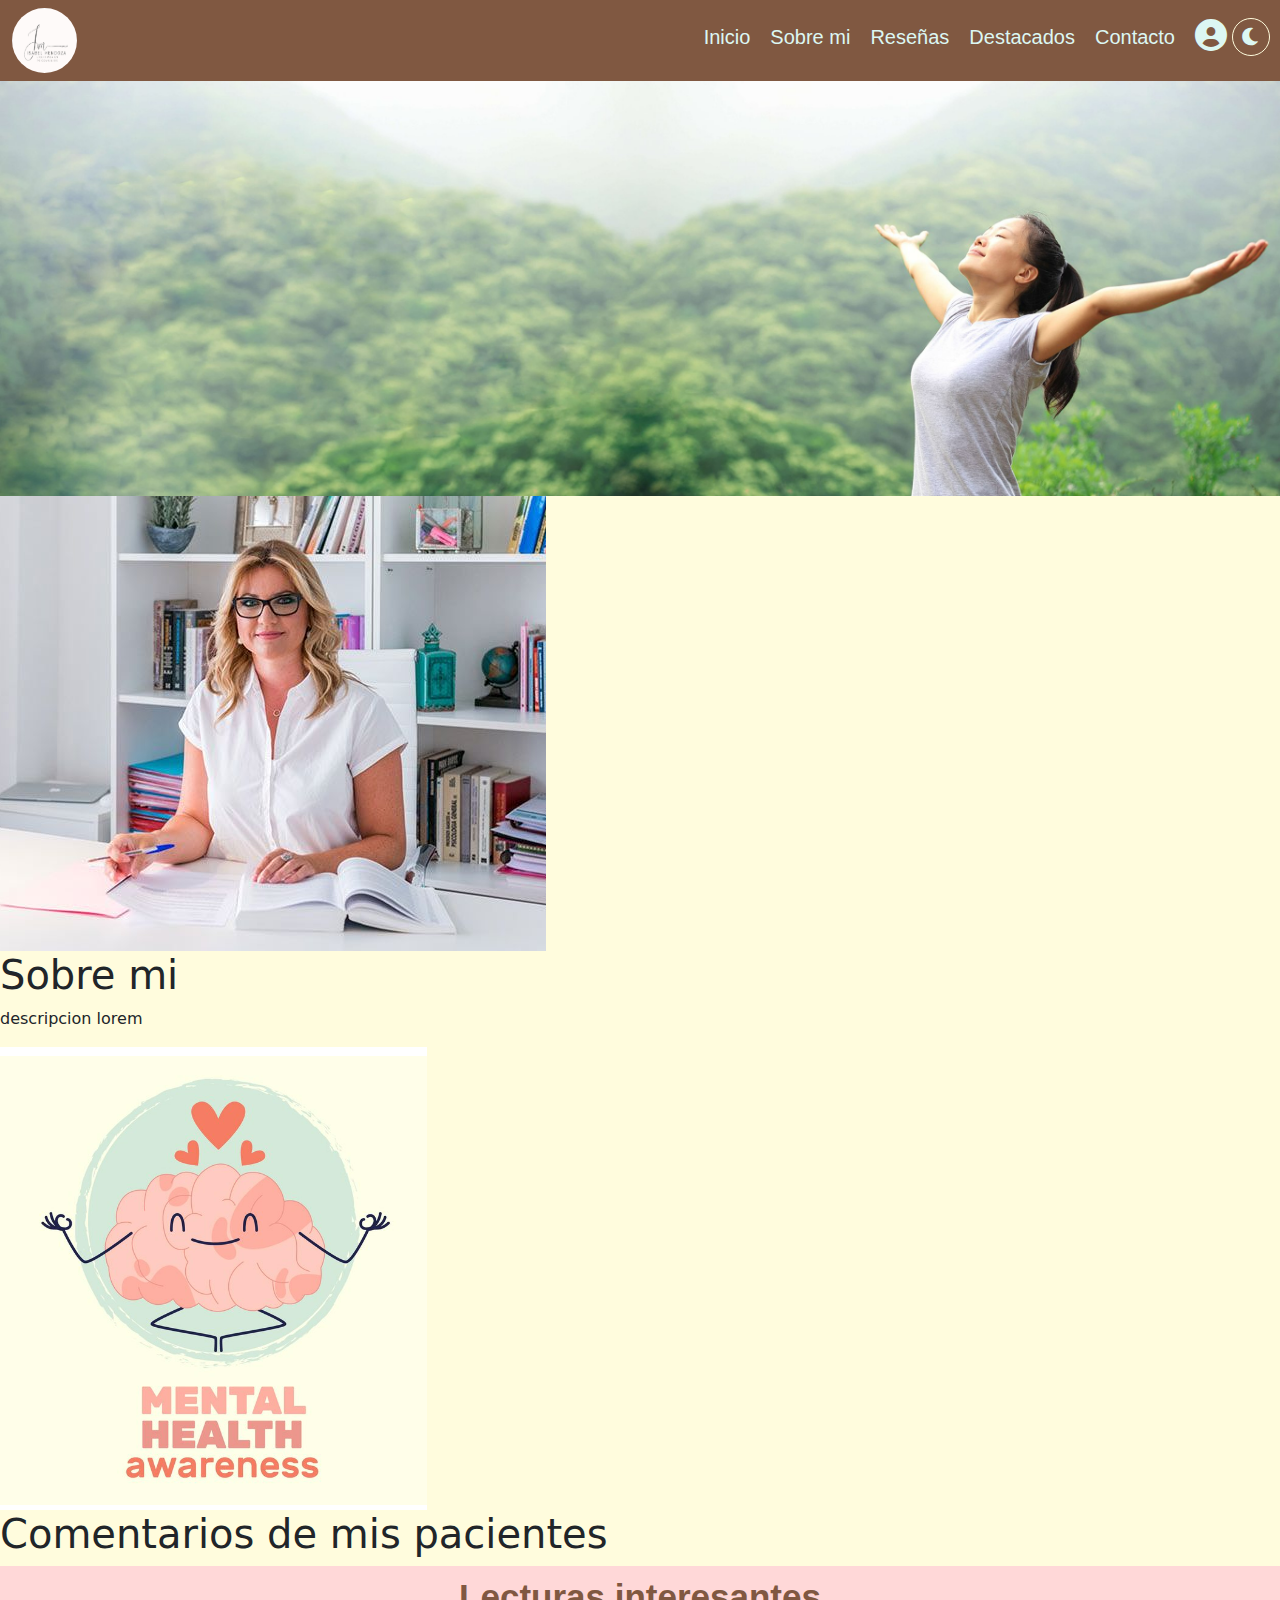
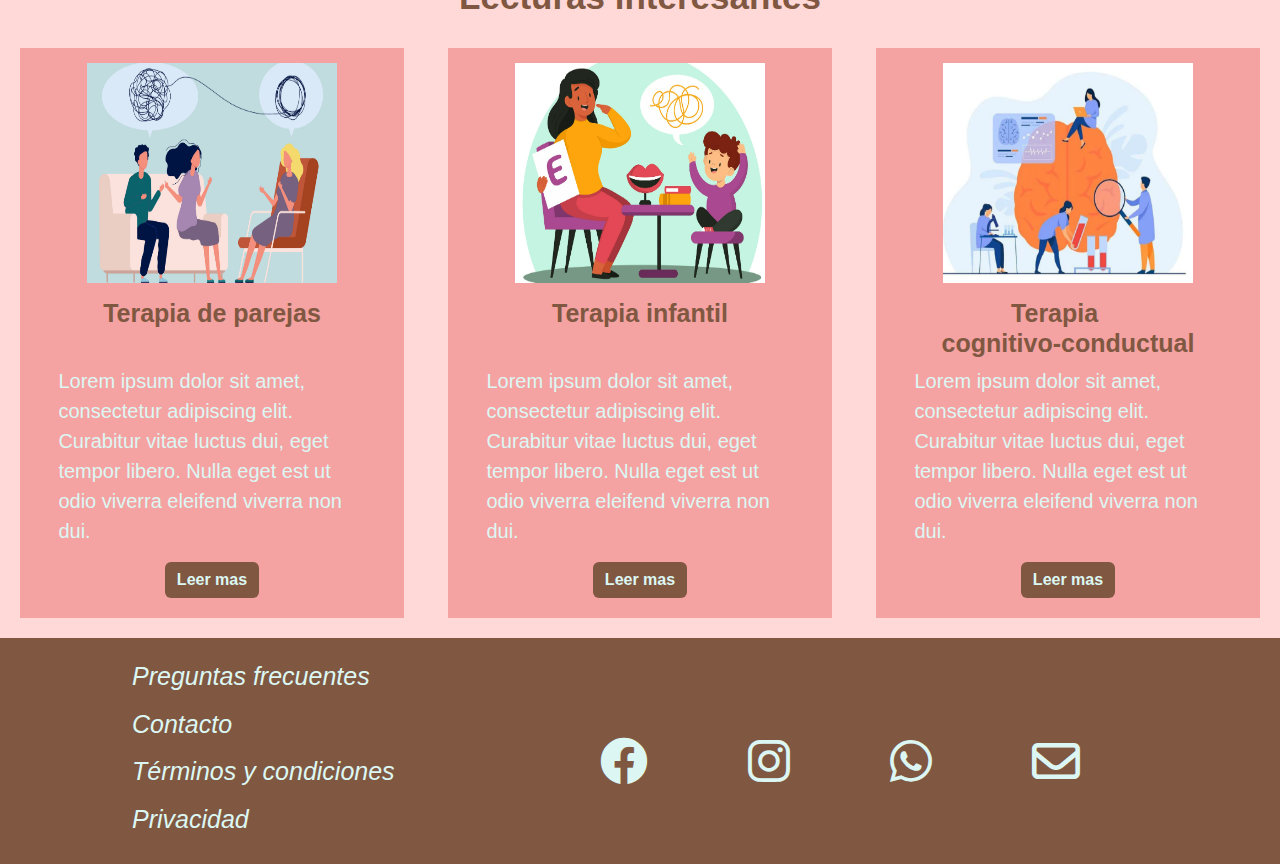
==== index.html @ 58f73fae "commit8Enlaces" ====
<!DOCTYPE html>
<html lang="es">
<head>
    <meta charset="UTF-8">
    <meta name="viewport" content="width=device-width, initial-scale=1.0">
    <title>Document</title>
    <!--link de bootstrap-->
    <link href="https://cdn.jsdelivr.net/npm/bootstrap@5.3.3/dist/css/bootstrap.min.css" rel="stylesheet" integrity="sha384-QWTKZyjpPEjISv5WaRU9OFeRpok6YctnYmDr5pNlyT2bRjXh0JMhjY6hW+ALEwIH" crossorigin="anonymous">
    <!--iconos de font awesome-->
    <link rel="stylesheet" href="https://cdnjs.cloudflare.com/ajax/libs/font-awesome/6.0.0-beta3/css/all.min.css">
    <!--archivo css (style1)-->
    <link rel="stylesheet" type="text/css" href="./recursos/css/style1.css">

</head>
<body>
    <a class="nivel" href="./index.html">nivel1</a>
    <Header>
        <nav class="navbar navbar-expand-lg">
            <div class="container fluid" id="cabecera">
                <a href="#" class="nav-brand">
                    <img id="logotipo" src="./recursos/imagenes/WhatsApp Image 2024-04-28 at 21.53.18.jpeg" alt="logo"> <!--logotipo de la pagina-->
                </a>
            </div>
            <button class="abrirMenu">
                <i class="fa-solid fa-bars"></i>
            </button>
            <button class="cerrarMenu">
                <i class="fa-regular fa-circle-xmark"></i>
            </button>
            <ul class="navbar-nav me-auto mb-2 mn-lg-0">
                <li class="nav-item"><a href="#">Inicio</a></li>
                <li class="nav-item"><a href="#SobreMi">Sobre mi</a></li> 
                <li class="nav-item"><a href="#Reseñas">Reseñas</a></li>
                <li class="nav-item"><a href="#Destacados">Destacados</a></li>
                <li class="nav-item"><a href="./paginas/formulario.html">Contacto</a></li> 
                <a href="./paginas/sesiones/login.html">
                    <i class="fa-solid fa-circle-user fa-2x"></i>
                </a>
                <button class="modoOscuroOn">
                    <i class="fa-solid fa-moon"></i>
                </button>
                <button class="modoOscuroOff">
                    <i class="fa-solid fa-sun"></i>
                </button>
            </ul>
        </nav>
    </Header>
    <div class="banner">
        <img src="./recursos/imagenes/Captura de pantalla (1887).png" alt="">
    </div>
    <section id="SobreMi"> <!--presentacion del profesional-->
        <div>
            <img src="./recursos/imagenes/Captura de pantalla (1873).png" alt="baner"> <!--foto del psicologo-->
        </div>
        <div>
            <h1>Sobre mi</h1>
            <p>descripcion lorem</p>
        </div>
    </section>
    <section id="Reseñas">    <!--seccion de comentarios de pacientes-->
        <div>
            <img src="./recursos/imagenes/Captura de pantalla (1870).png" alt="">
        </div>
        <h1>Comentarios de mis pacientes</h1>
    </section>
    <section id="Destacados"> <!--lecturas recomendadas por el profesional-->
            <h1>Lecturas interesantes</h1>
        <div class="contenedorD">
            <div class="cajaD" id="tarjeta1">
                <div class="imagenD">
                    <img src="./recursos/imagenes/Captura de pantalla (1896).png" alt="">
                </div>
                <div class="textos">
                    <h3>Terapia de parejas</h3>
                    <p>Lorem ipsum dolor sit amet, consectetur adipiscing elit. Curabitur vitae luctus dui, eget tempor libero. Nulla eget est ut odio viverra eleifend viverra non dui. </p>
                    <div id="botones">
                        <a class="btn btn-primary" href="./paginas/paglecturas/terapiaparejas.html" role="button">Leer mas</a>    
                    </div>
                </div>
            </div>
            <div class="cajaD" id="tarjeta2">
                <div class="imagenD">
                    <img src="./recursos/imagenes/Captura de pantalla (1897).png" alt="">
                </div>
                <div class="textos">
                    <h3>Terapia infantil</h3>
                    <p>Lorem ipsum dolor sit amet, consectetur adipiscing elit. Curabitur vitae luctus dui, eget tempor libero. Nulla eget est ut odio viverra eleifend viverra non dui. </p>                 
                    <div id="botones">
                        <a class="btn btn-primary" href="./paginas/paglecturas/terapiaInf.html" role="button">Leer mas</a>    
                    </div>
                </div>
            </div>
            <div class="cajaD" id="tarjeta3">
                <div class="imagenD">
                    <img src="./recursos/imagenes/Captura de pantalla (1901).png" alt="">
                </div>
                <div class="textos">
                    <h3> &nbsp;&nbsp;&nbsp;&nbsp;&nbsp;&nbsp;&nbsp;&nbsp;&nbsp;&nbsp;Terapia <br> cognitivo-conductual</h3>
                    <p>Lorem ipsum dolor sit amet, consectetur adipiscing elit. Curabitur vitae luctus dui, eget tempor libero. Nulla eget est ut odio viverra eleifend viverra non dui. </p>
                    <div id="botones">
                        <a class="btn btn-primary" href="./paginas/paglecturas/terapiaCientifica.html" role="button">Leer mas</a>    
                    </div>
                </div>
            </div>
        </div>
    </section>
    <footer>
        <div class="contenedorF">
            <div id="lista">
                <ul>
                    <li>Preguntas frecuentes</li>
                    <li><a href="./paginas/formulario.html">Contacto</a></li>
                    <li>Términos y condiciones</li>
                    <li>Privacidad</li>
                </ul>
            </div>
            <div class="iconos">
                <div class="iconos">
                    <i class="fa-brands fa-facebook fa-3x"></i>
                </div>
                <div class="iconos">
                    <i class="fa-brands fa-instagram fa-3x"></i>
                </div>
                <div class="iconos">
                    <i class="fa-brands fa-whatsapp fa-3x"></i>
                </div>
                <div class="iconos">
                    <i class="fa-regular fa-envelope fa-3x"></i>
                </div>
            </div>
        </div>
    </footer>
</body>
</html>
---- recursos/css/style1.css ----
/* google fonts */
@import url('https://fonts.googleapis.com/css2?family=Dancing+Script:wght@400..700&family=Exo+2:ital,wght@0,100..900;1,100..900&family=Montserrat:ital,wght@0,100..900;1,100..900&display=swap');

/* selector de colores*/
:root {
    --main-color: #fffcdd;
    --secondary-color: #805841;
    --third-color: #dcf7f3;
    --forth-color: #ffd8d8;
    --fifth-color: #f5a2a2;
}

body {
    background-color: var(--main-color);
}

section[id] {
    scroll-margin-top: 80px;

}

html{
    scroll-behavior: smooth;
}

/*Header y navbar*/
.nivel {
    display: none;
}

/*logo */

#logotipo {
    width: 65px;
    height: 65px;
    border-radius: 50%;
    border: 1px solid var(-forth-color);
}

header{
    background-color: var(--secondary-color);
    position: fixed;
    width: 100%;

}

.navbar {
    display: flex;
    align-items: center;
    justify-content: space-between;
    text-decoration: none;
}

.navbar-nav {
    display: flex;
    align-items: center;
}

.navbar-nav li {
    margin-right: 20px;
    white-space: nowrap;
}

.navbar-nav li a{
    font-family: Exo2, sans-serif;
    font-size: 20px;
    color: var(--third-color);
    text-decoration: none;
}

.nav-item:hover {
    background-color: var(--fifth-color);
    border-radius: 50%;
}

.abrirMenu {
    display: none;
}

.cerrarMenu {
    display: none;
}

.modoOscuroOn {
    background-color: var(--secondary-color);
    border: 1px solid var(--main-color);
    border-radius: 50%;
    color: var(--third-color);
    margin-right: 10px;
    margin-left: 5px;
    padding: 8px;
    cursor: pointer;
    font-size: 20px;
    display: flex;
    justify-content: center;
    align-items: center;
}

.modoOscuroOn:hover {
    background-color: var(--fifth-color);
}

.modoOscuroOff {
    display: none;
}

/*seccion inicio*/

.banner img{
    width: 100%;
    height: auto;
    margin-top: 80px;
}

/* seccion destacados */
#Destacados h1 {
    background-color: var(--forth-color);
    text-align: center;
    margin: 0;
    padding: 10px 0;
    width: 100%;
    font-family: Exo2, sans-serif;
    font-size: 35px;
    font-weight: bold;
    color: var(--secondary-color);
}

.contenedorD {
    display: flex;
    justify-content: space-between;
    align-items: top;
    background-color: var(--forth-color);
    padding-top: 20px;
    padding-bottom: 20px;
}

.cajaD {
    width: 30%;         
    height: auto;        
    background-color: var(--fifth-color); 
    display: flex;
    flex-direction: column;
    align-items: center;
    padding-bottom: 20px;
}

.imagenD img {
    width: 250px;
    height: 250px;
    padding-top: 15px;
    padding-bottom: 15px;
  }

.textos {
    display: flex;
    flex-direction: column;
    align-items: center;
}

.textos h3 {
    color: var(--secondary-color);
    align-items: center;
    font-family: Exo2, sans-serif;
    font-size: 25px;
    font-weight: bold;
    min-height: 60px
}

.textos p {
    align-items: center;
    width: 80%;
    font-family: Exo2, sans-serif;
    font-size: 20px;
    color: var(--third-color);
    min-height: 150px;
}

#tarjeta1 {
    margin-left: 20px;
}

#tarjeta3 {
    margin-right: 20px;
}

#botones .btn.btn-primary {
    color: var(--third-color);
    font-family: Exo2, sans-serif;
    font-weight: bold;
    background-color: var(--secondary-color);
    border: var(--secondary-color);
}

/*footer */

footer{
    background-color: var(--secondary-color);
}

.contenedorF {
    display: flex;
    justify-content: space-between;
    align-items: center;
    padding-top: 20px;
}

#lista{
    margin-left: 100px;
    display: flex;
    align-items: center;
    flex-direction: column;
}

#lista ul{
    list-style-type: none;
}

#lista li {
    margin-bottom: 10px;
    font-family: Exo2, sans-serif;
    font-size: 25px;
    font-style: italic;
    color: var(--third-color);
}

#lista a {
    font-family: Exo2, sans-serif;
    font-size: 25px;
    font-style: italic;
    color: var(--third-color);
    text-decoration: none;
}

.iconos {
    display: flex;
    flex-direction: row;
    align-items: center;
    justify-content: space-between;
    padding-right: 100px;
}

i {
    color: var(--third-color);
}
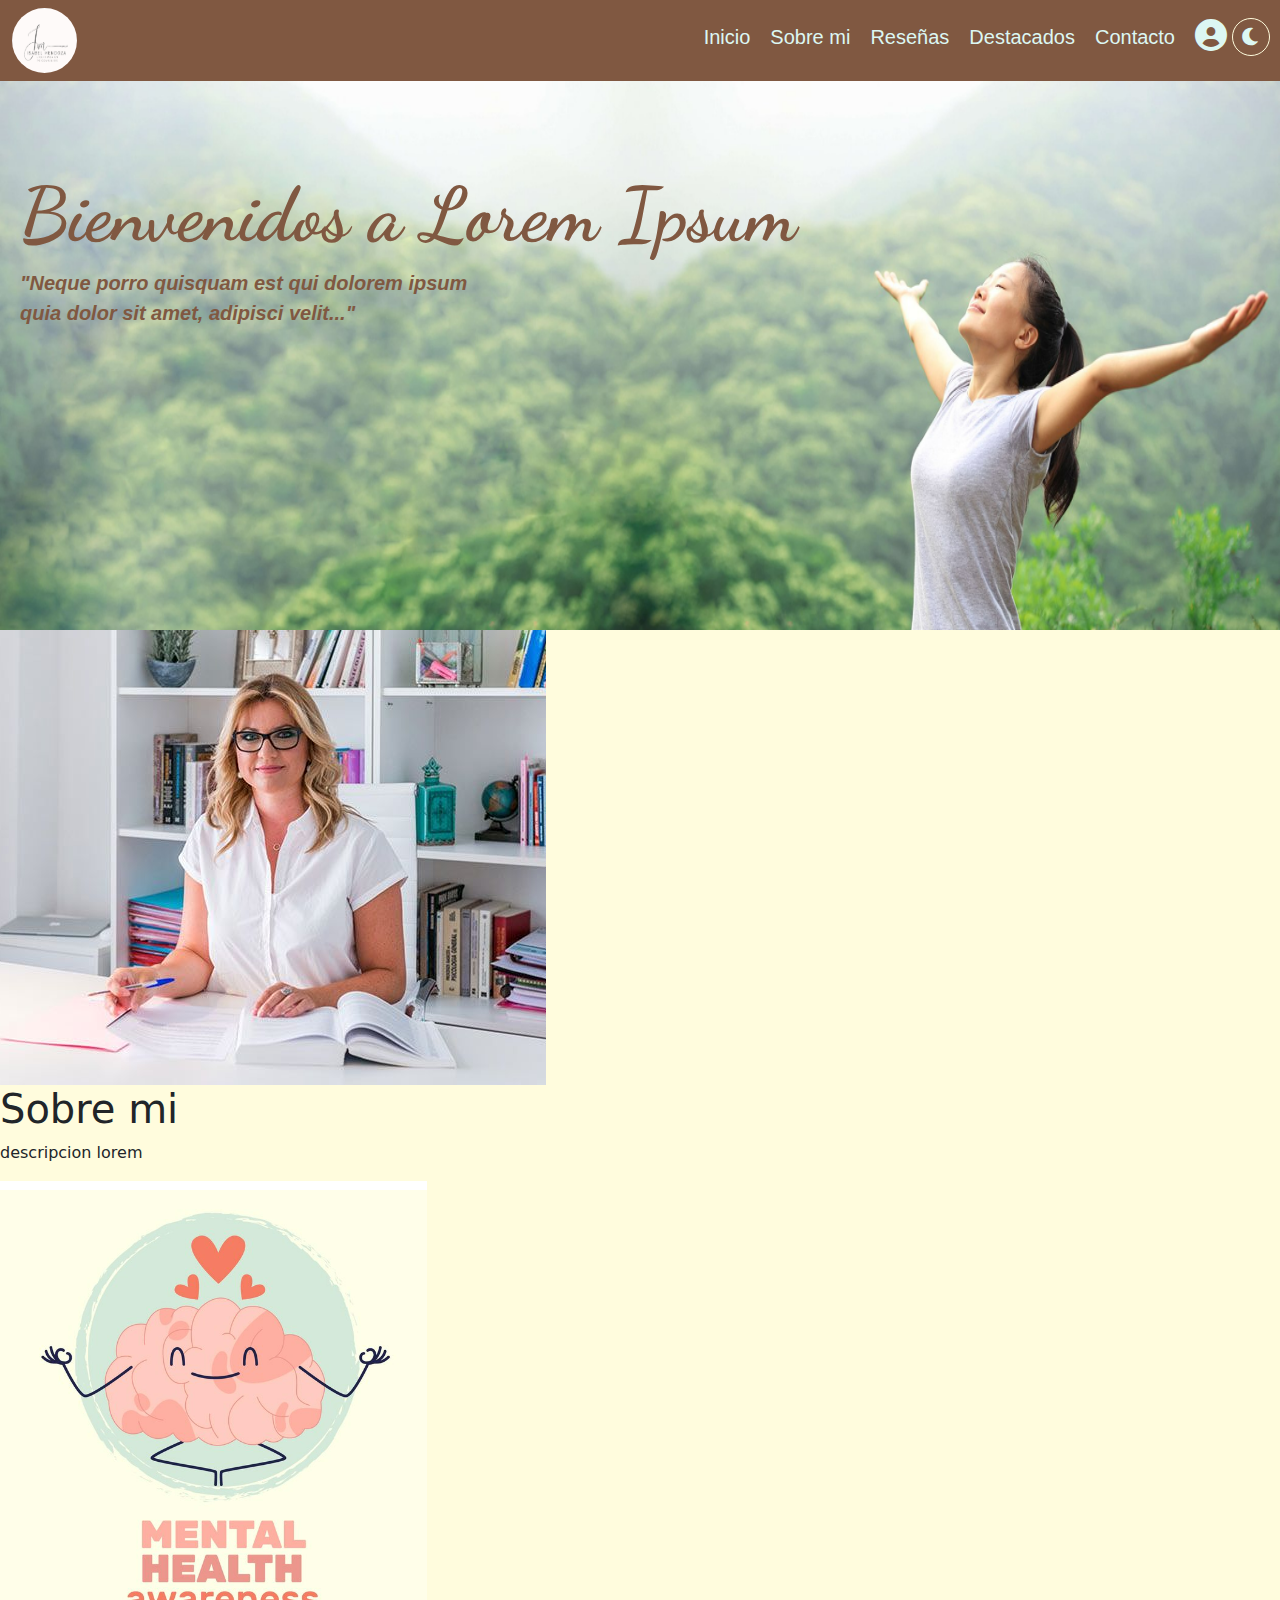
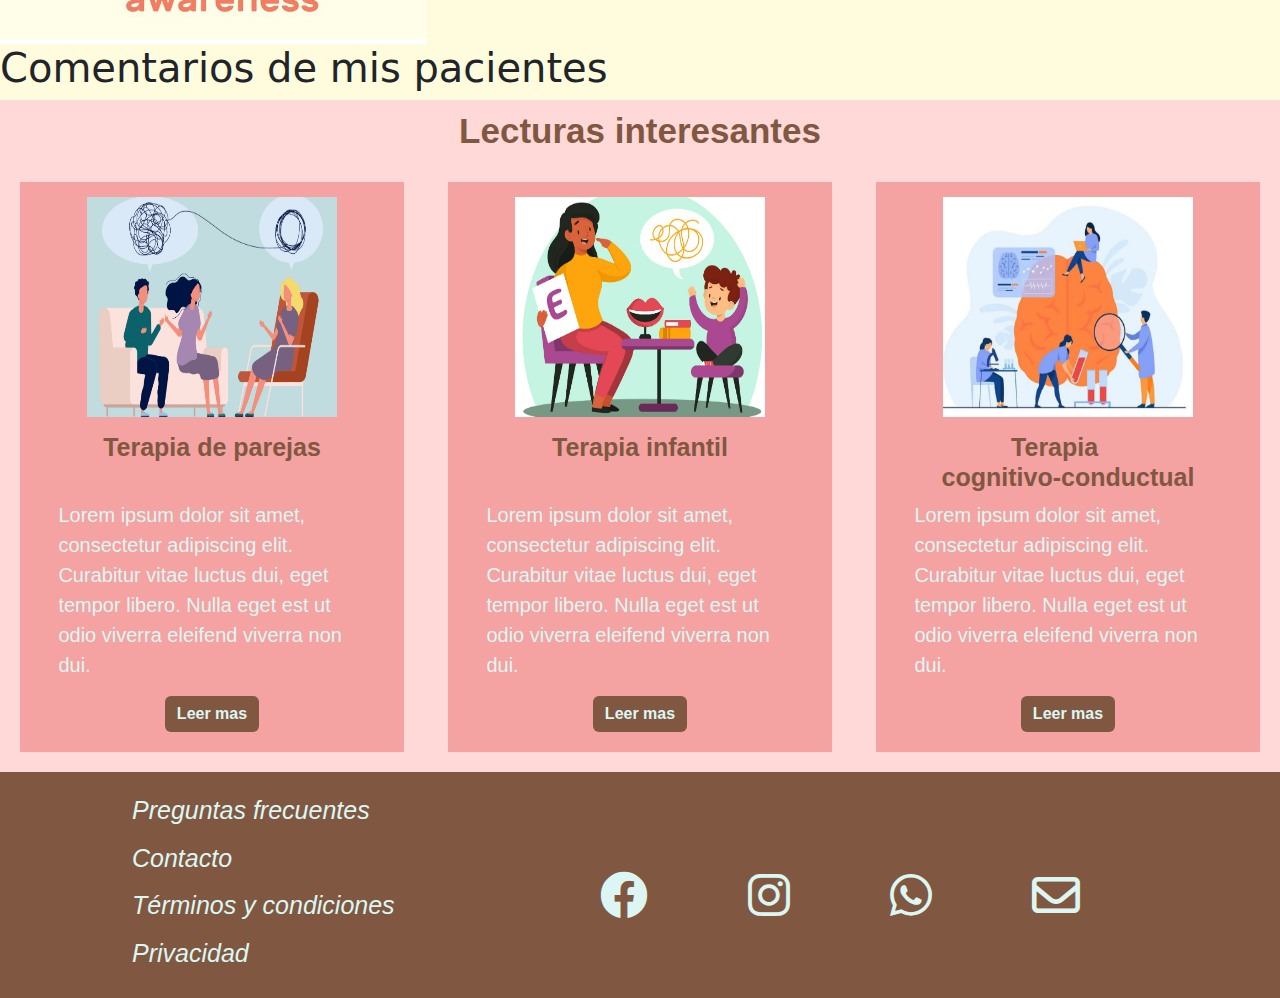
==== commit f28e11a8: "errorHeaderArreglado-BannerModificado" ====
--- a/index.html
+++ b/index.html
@@ -46,7 +46,10 @@
         </nav>
     </Header>
     <div class="banner">
-        <img src="./recursos/imagenes/Captura de pantalla (1887).png" alt="">
+        <div class="banner-items">
+            <h1>Bienvenidos a Lorem Ipsum</h1>
+            <p>"Neque porro quisquam est qui dolorem ipsum quia dolor sit amet, adipisci velit..."</p>
+        </div>
     </div>
     <section id="SobreMi"> <!--presentacion del profesional-->
         <div>
--- a/recursos/css/style1.css
+++ b/recursos/css/style1.css
@@ -12,6 +12,7 @@
 
 body {
     background-color: var(--main-color);
+    padding-top: 80px;
 }
 
 section[id] {
@@ -40,8 +41,10 @@
 header{
     background-color: var(--secondary-color);
     position: fixed;
+    left: 0;
+    top: 0;
     width: 100%;
-
+    z-index: 100;
 }
 
 .navbar {
@@ -106,10 +109,37 @@
 
 /*seccion inicio*/
 
-.banner img{
+.banner {
+    background-image: url(../imagenes/Captura\ de\ pantalla\ \(1887\).png);
+    background-size: 100% 100%;
+    background-repeat: no-repeat;
+    position: relative;
+    height: 550px;
+    z-index: 1;
+}
+
+.banner-items {
+    position: absolute;
+    top: 0;
+    left: 0; 
+    padding: 20px;
+    color: var(--secondary-color);
+    margin-top: 70px;
+}
+
+.banner-items h1{
+    font-family: Dancing Script, cursive;
+    font-weight: bold;
+    font-size: 75px;
     width: 100%;
-    height: auto;
-    margin-top: 80px;
+}
+
+.banner-items p {
+    font-family: Exo2, sans-serif;
+    font-size: 20px;
+    font-style: italic;
+    font-weight: bold;
+    width: 60%;
 }
 
 /* seccion destacados */
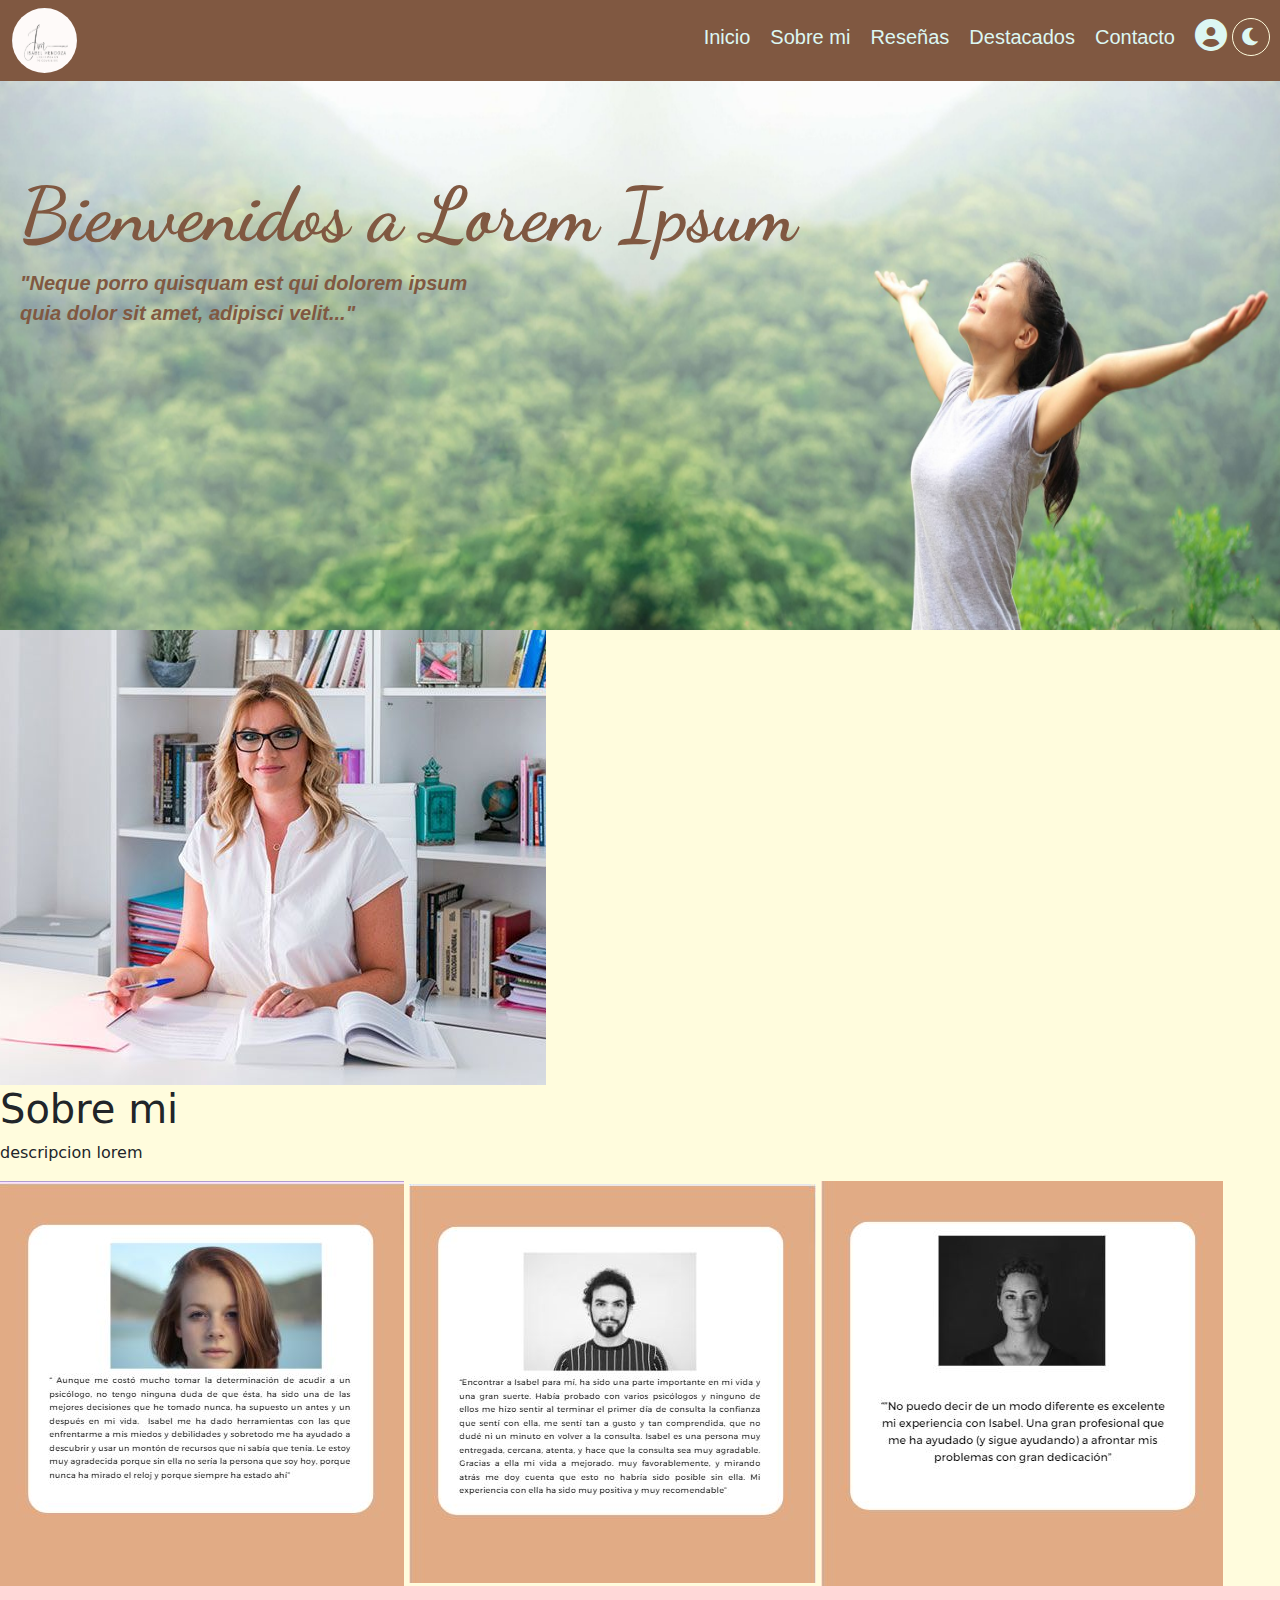
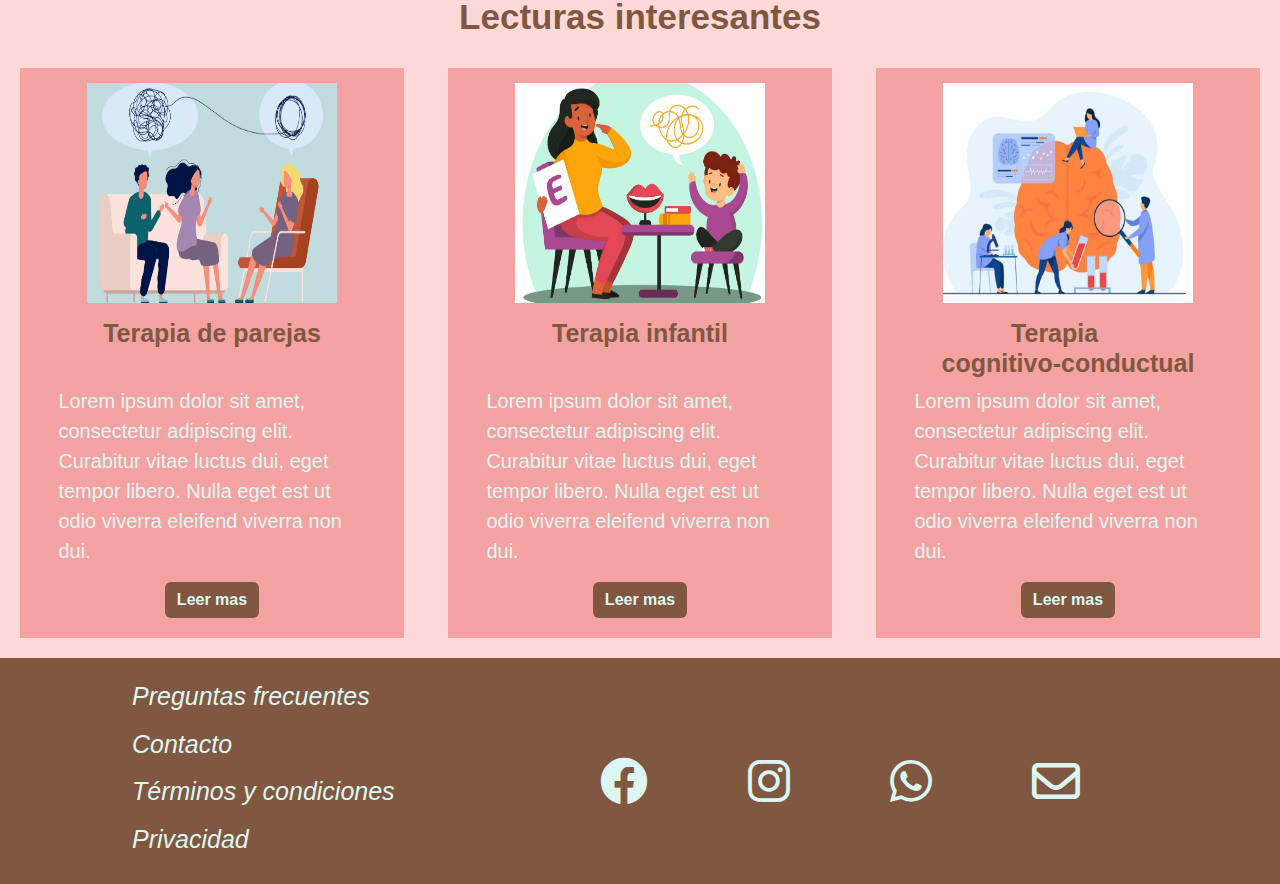
==== commit df80bde0: "SeccionReseñas" ====
--- a/index.html
+++ b/index.html
@@ -60,11 +60,12 @@
             <p>descripcion lorem</p>
         </div>
     </section>
-    <section id="Reseñas">    <!--seccion de comentarios de pacientes-->
-        <div>
-            <img src="./recursos/imagenes/Captura de pantalla (1870).png" alt="">
-        </div>
-        <h1>Comentarios de mis pacientes</h1>
+    <section id="Reseñas"> <!--experiencias de usuarios-->
+        <div class="slider-container">  
+           <img class="slider-item" src="./recursos/imagenes/comentario1.JPG"/>
+           <img class="slider-item" src="./recursos/imagenes/comentario 2.JPG"/>
+           <img class="slider-item" src="./recursos/imagenes/comentario 3.JPG"/>
+      </div>
     </section>
     <section id="Destacados"> <!--lecturas recomendadas por el profesional-->
             <h1>Lecturas interesantes</h1>
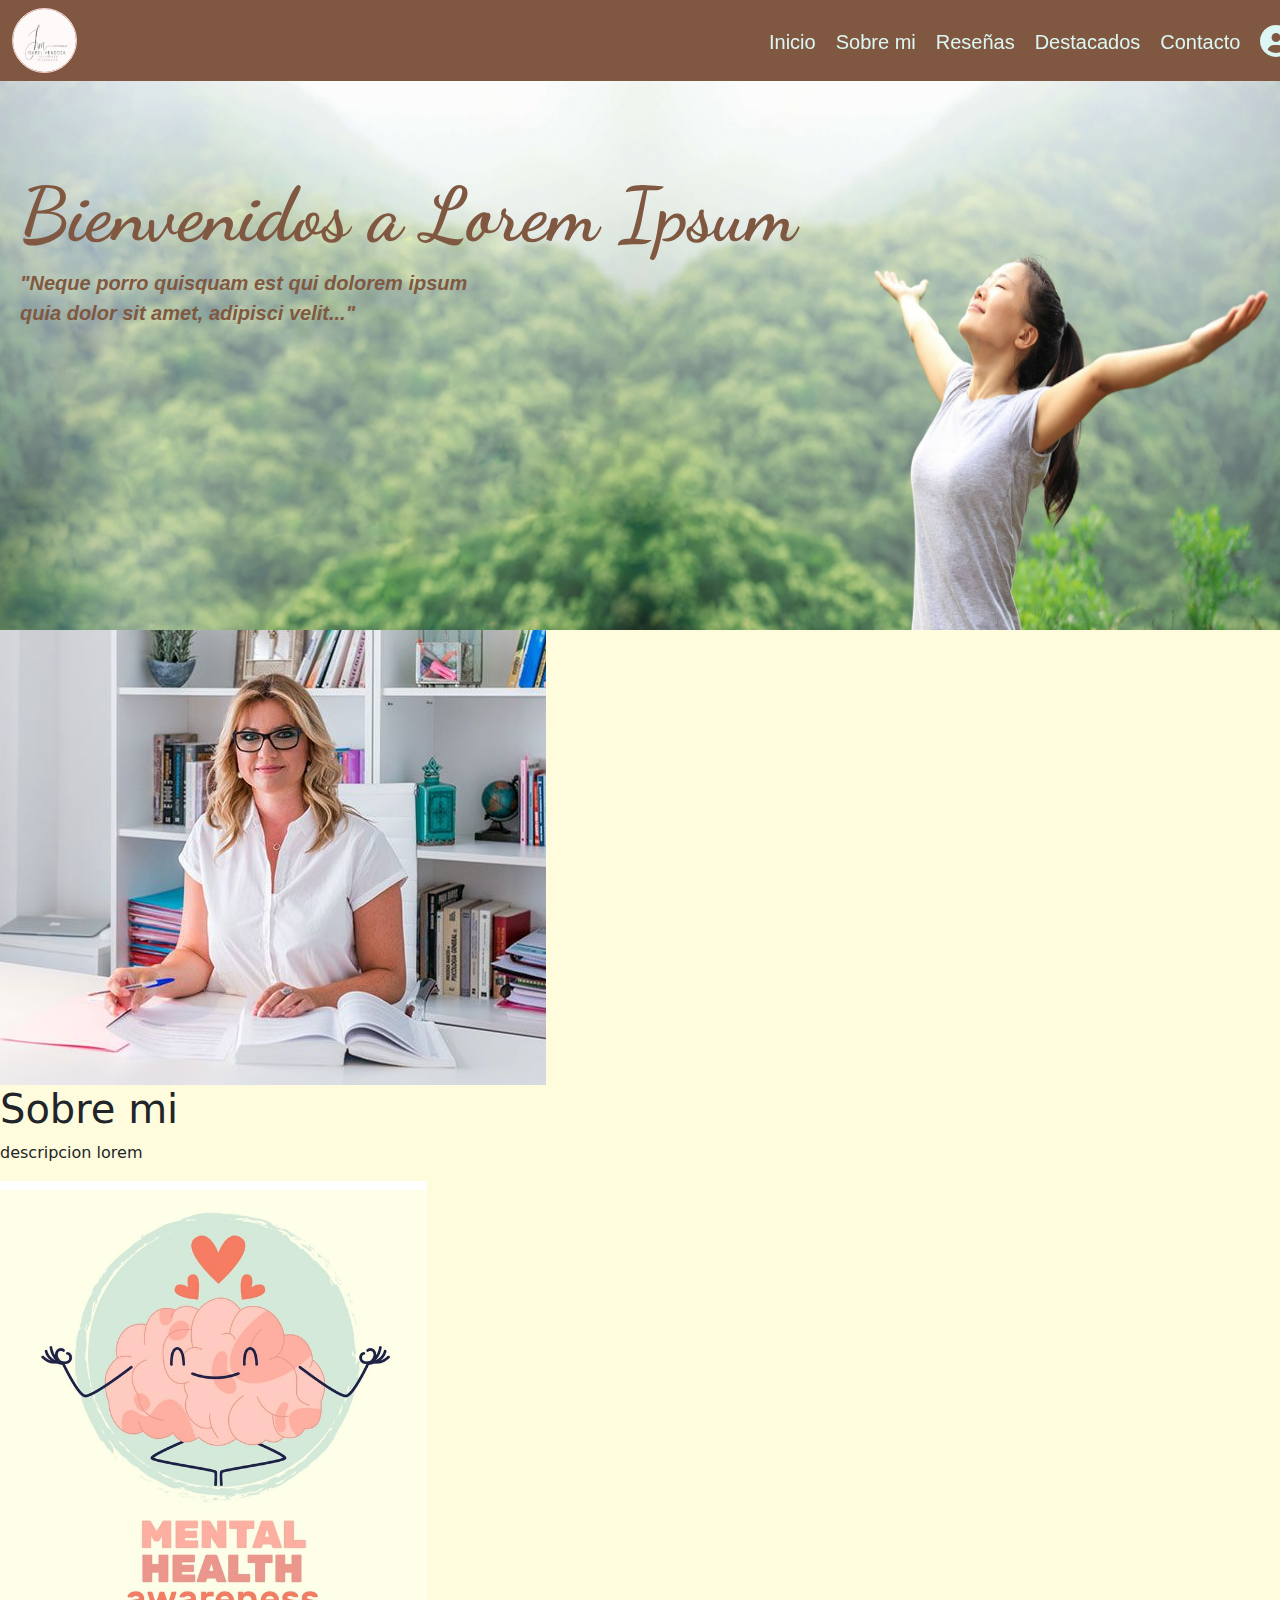
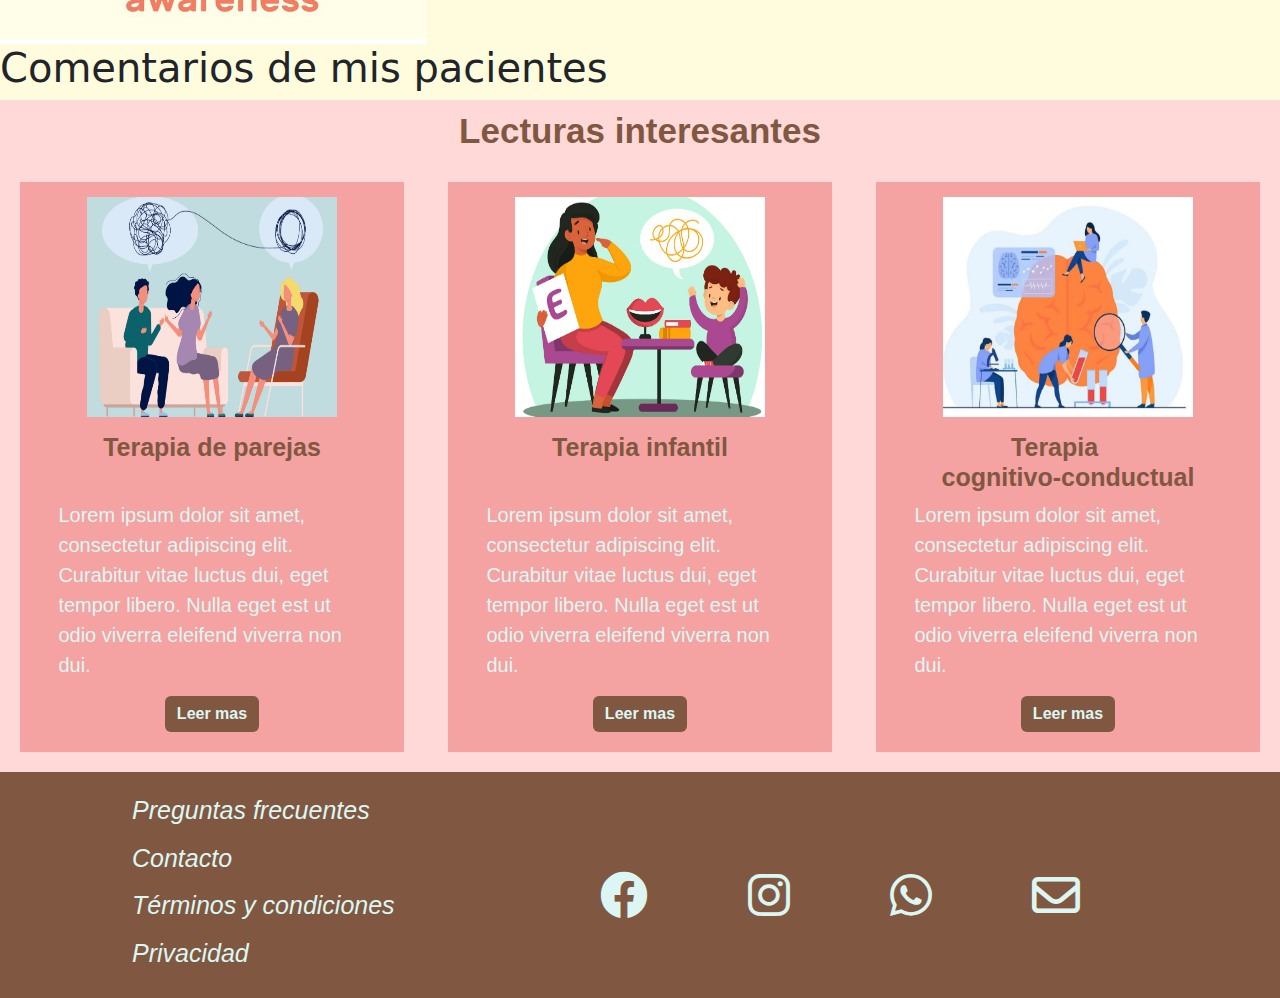
==== commit 8b0fb30d: "mediaQDispositivosMedianos" ====
--- a/index.html
+++ b/index.html
@@ -16,33 +16,37 @@
     <a class="nivel" href="./index.html">nivel1</a>
     <Header>
         <nav class="navbar navbar-expand-lg">
-            <div class="container fluid" id="cabecera">
-                <a href="#" class="nav-brand">
-                    <img id="logotipo" src="./recursos/imagenes/WhatsApp Image 2024-04-28 at 21.53.18.jpeg" alt="logo"> <!--logotipo de la pagina-->
-                </a>
+            <div class="contenedorN">
+                <div class="container-fluid" id="cabecera">
+                    <a href="#">
+                        <img id="logotipo" src="./recursos/imagenes/WhatsApp Image 2024-04-28 at 21.53.18.jpeg" alt="logo"> <!--logotipo de la pagina-->
+                    </a>
+                </div>
+                <div>
+                <button class="abrirMenu">
+                    <i class="fa-solid fa-bars fa-2x"></i>
+                </button>
+                <button class="cerrarMenu">
+                    <i class="fa-regular fa-circle-xmark"></i>
+                </button>
+                <ul class="navbar-nav me-auto mb-2 lg-0">
+                    <li class="nav-item"><a href="#">Inicio</a></li>
+                    <li class="nav-item"><a href="#SobreMi">Sobre mi</a></li> 
+                    <li class="nav-item"><a href="#Reseñas">Reseñas</a></li>
+                    <li class="nav-item"><a href="#Destacados">Destacados</a></li>
+                    <li class="nav-item"><a href="./paginas/formulario.html">Contacto</a></li> 
+                    <a href="./paginas/sesiones/login.html">
+                        <i class="fa-solid fa-circle-user fa-2x"></i>
+                    </a>
+                    <button class="modoOscuroOn">
+                        <i class="fa-solid fa-moon"></i>
+                    </button>
+                    <button class="modoOscuroOff">
+                        <i class="fa-solid fa-sun"></i>
+                    </button>
+                </ul>
+                </div>
             </div>
-            <button class="abrirMenu">
-                <i class="fa-solid fa-bars"></i>
-            </button>
-            <button class="cerrarMenu">
-                <i class="fa-regular fa-circle-xmark"></i>
-            </button>
-            <ul class="navbar-nav me-auto mb-2 mn-lg-0">
-                <li class="nav-item"><a href="#">Inicio</a></li>
-                <li class="nav-item"><a href="#SobreMi">Sobre mi</a></li> 
-                <li class="nav-item"><a href="#Reseñas">Reseñas</a></li>
-                <li class="nav-item"><a href="#Destacados">Destacados</a></li>
-                <li class="nav-item"><a href="./paginas/formulario.html">Contacto</a></li> 
-                <a href="./paginas/sesiones/login.html">
-                    <i class="fa-solid fa-circle-user fa-2x"></i>
-                </a>
-                <button class="modoOscuroOn">
-                    <i class="fa-solid fa-moon"></i>
-                </button>
-                <button class="modoOscuroOff">
-                    <i class="fa-solid fa-sun"></i>
-                </button>
-            </ul>
         </nav>
     </Header>
     <div class="banner">
@@ -60,12 +64,11 @@
             <p>descripcion lorem</p>
         </div>
     </section>
-    <section id="Reseñas"> <!--experiencias de usuarios-->
-        <div class="slider-container">  
-           <img class="slider-item" src="./recursos/imagenes/comentario1.JPG"/>
-           <img class="slider-item" src="./recursos/imagenes/comentario 2.JPG"/>
-           <img class="slider-item" src="./recursos/imagenes/comentario 3.JPG"/>
-      </div>
+    <section id="Reseñas">    <!--seccion de comentarios de pacientes-->
+        <div>
+            <img src="./recursos/imagenes/Captura de pantalla (1870).png" alt="">
+        </div>
+        <h1>Comentarios de mis pacientes</h1>
     </section>
     <section id="Destacados"> <!--lecturas recomendadas por el profesional-->
             <h1>Lecturas interesantes</h1>
--- a/recursos/css/style1.css
+++ b/recursos/css/style1.css
@@ -35,7 +35,7 @@
     width: 65px;
     height: 65px;
     border-radius: 50%;
-    border: 1px solid var(-forth-color);
+    border: 1px solid var(--forth-color);
 }
 
 header{
@@ -43,10 +43,16 @@
     position: fixed;
     left: 0;
     top: 0;
+    right: 0;
     width: 100%;
     z-index: 100;
 }
 
+.contenedorN {
+    display: flex;
+    flex-direction: row;
+}
+
 .navbar {
     display: flex;
     align-items: center;
@@ -57,6 +63,8 @@
 .navbar-nav {
     display: flex;
     align-items: center;
+    padding-left: 680px;
+    padding-top: 15px;
 }
 
 .navbar-nav li {
@@ -273,3 +281,66 @@
     color: var(--third-color);
 }
 
+@media (max-width: 768px) {
+
+    header, nav {
+        width: 768px;
+    }
+
+    .container, .container-fluid {
+        padding-left: 20px;
+    }
+
+    nav {
+        display: flex;
+        flex-direction: row;
+    }
+
+    .navbar{
+        display: flex;
+        flex-direction: row;
+        align-items: center;
+        justify-content: space-between;
+        flex-wrap: wrap;
+    }
+
+    .navbar-nav {
+        display: flex;
+        flex-direction: row;
+        align-items: center;
+        justify-content:flex-start;
+        padding-left: 10px;
+    }
+
+    .nav-item {
+        display: none;
+    }
+
+    .abrirMenu{
+        display: block;
+        position: relative;
+        border: none;
+        color: var(--third-color);
+        padding-top: 12px;
+        background: none; 
+        border: none;
+    }
+
+    .modoOscuroOn{
+        margin-left: 10px;
+    }
+
+    #lista {
+        margin-left: 20px;
+        margin-right: 20px; 
+    }
+    
+    .iconos {
+        padding-left: 20px;
+        padding-right: 20px; 
+    }
+    
+
+}
+
+
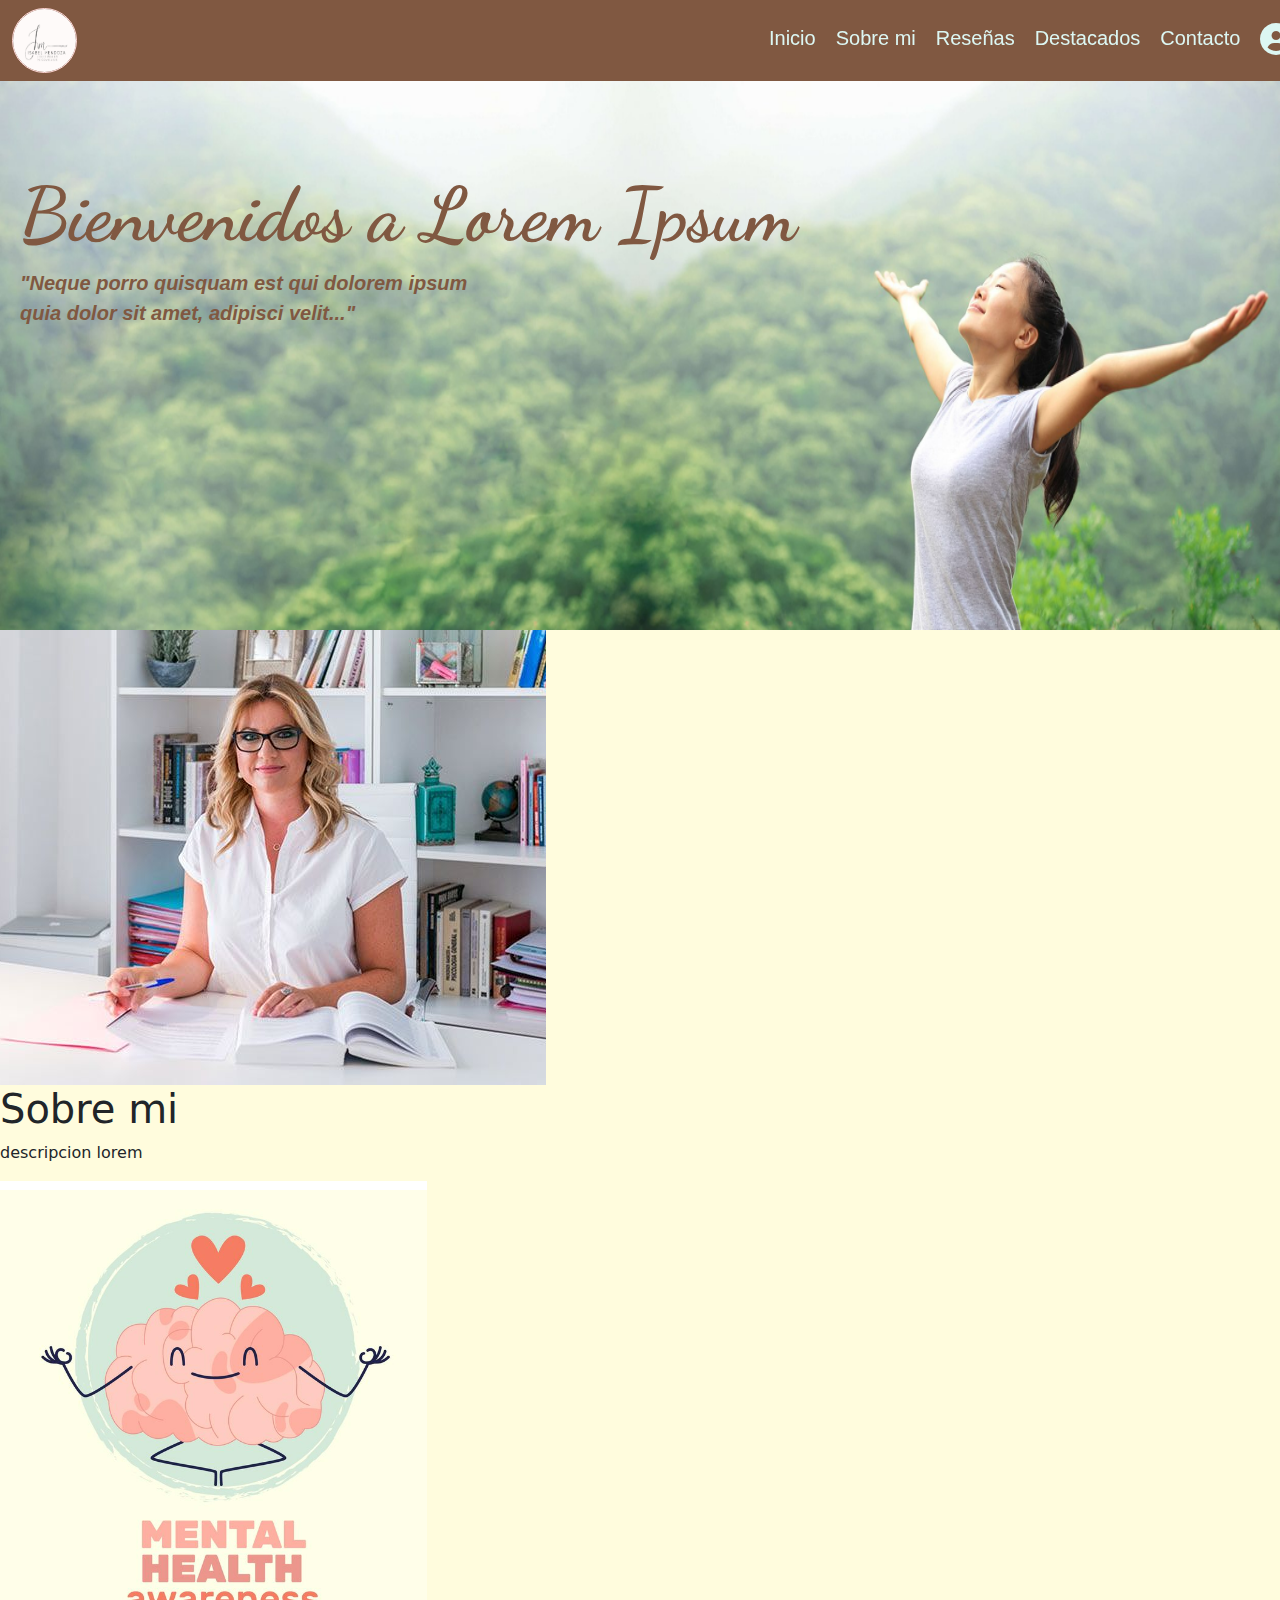
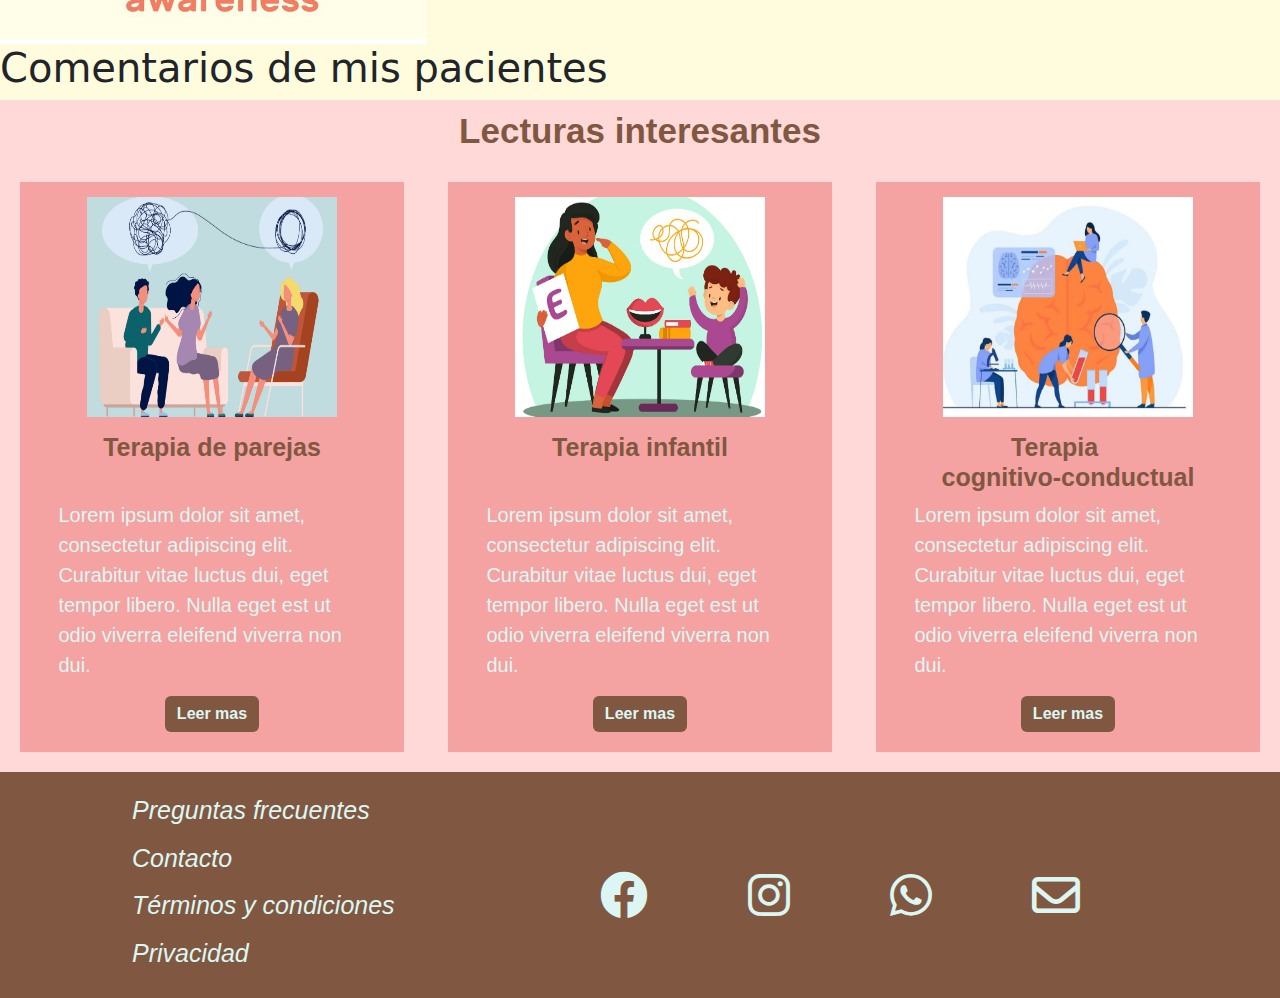
==== commit 2ee2924d: "resolucionErrorNavbar" ====
--- a/index.html
+++ b/index.html
@@ -35,6 +35,9 @@
                     <li class="nav-item"><a href="#Reseñas">Reseñas</a></li>
                     <li class="nav-item"><a href="#Destacados">Destacados</a></li>
                     <li class="nav-item"><a href="./paginas/formulario.html">Contacto</a></li> 
+                </ul>
+                </div>
+                <div class="contenedorB">
                     <a href="./paginas/sesiones/login.html">
                         <i class="fa-solid fa-circle-user fa-2x"></i>
                     </a>
@@ -44,7 +47,6 @@
                     <button class="modoOscuroOff">
                         <i class="fa-solid fa-sun"></i>
                     </button>
-                </ul>
                 </div>
             </div>
         </nav>
@@ -80,7 +82,7 @@
                 <div class="textos">
                     <h3>Terapia de parejas</h3>
                     <p>Lorem ipsum dolor sit amet, consectetur adipiscing elit. Curabitur vitae luctus dui, eget tempor libero. Nulla eget est ut odio viverra eleifend viverra non dui. </p>
-                    <div id="botones">
+                    <div class="botones">
                         <a class="btn btn-primary" href="./paginas/paglecturas/terapiaparejas.html" role="button">Leer mas</a>    
                     </div>
                 </div>
@@ -92,7 +94,7 @@
                 <div class="textos">
                     <h3>Terapia infantil</h3>
                     <p>Lorem ipsum dolor sit amet, consectetur adipiscing elit. Curabitur vitae luctus dui, eget tempor libero. Nulla eget est ut odio viverra eleifend viverra non dui. </p>                 
-                    <div id="botones">
+                    <div class="botones">
                         <a class="btn btn-primary" href="./paginas/paglecturas/terapiaInf.html" role="button">Leer mas</a>    
                     </div>
                 </div>
@@ -104,7 +106,7 @@
                 <div class="textos">
                     <h3> &nbsp;&nbsp;&nbsp;&nbsp;&nbsp;&nbsp;&nbsp;&nbsp;&nbsp;&nbsp;Terapia <br> cognitivo-conductual</h3>
                     <p>Lorem ipsum dolor sit amet, consectetur adipiscing elit. Curabitur vitae luctus dui, eget tempor libero. Nulla eget est ut odio viverra eleifend viverra non dui. </p>
-                    <div id="botones">
+                    <div class="botones">
                         <a class="btn btn-primary" href="./paginas/paglecturas/terapiaCientifica.html" role="button">Leer mas</a>    
                     </div>
                 </div>
--- a/recursos/css/style1.css
+++ b/recursos/css/style1.css
@@ -92,6 +92,14 @@
     display: none;
 }
 
+.contenedorB {
+    display: flex;
+    flex-direction: row;
+    align-items: center;
+    justify-content: space-evenly;
+}
+
+
 .modoOscuroOn {
     background-color: var(--secondary-color);
     border: 1px solid var(--main-color);
@@ -221,7 +229,7 @@
     margin-right: 20px;
 }
 
-#botones .btn.btn-primary {
+.botones .btn.btn-primary {
     color: var(--third-color);
     font-family: Exo2, sans-serif;
     font-weight: bold;
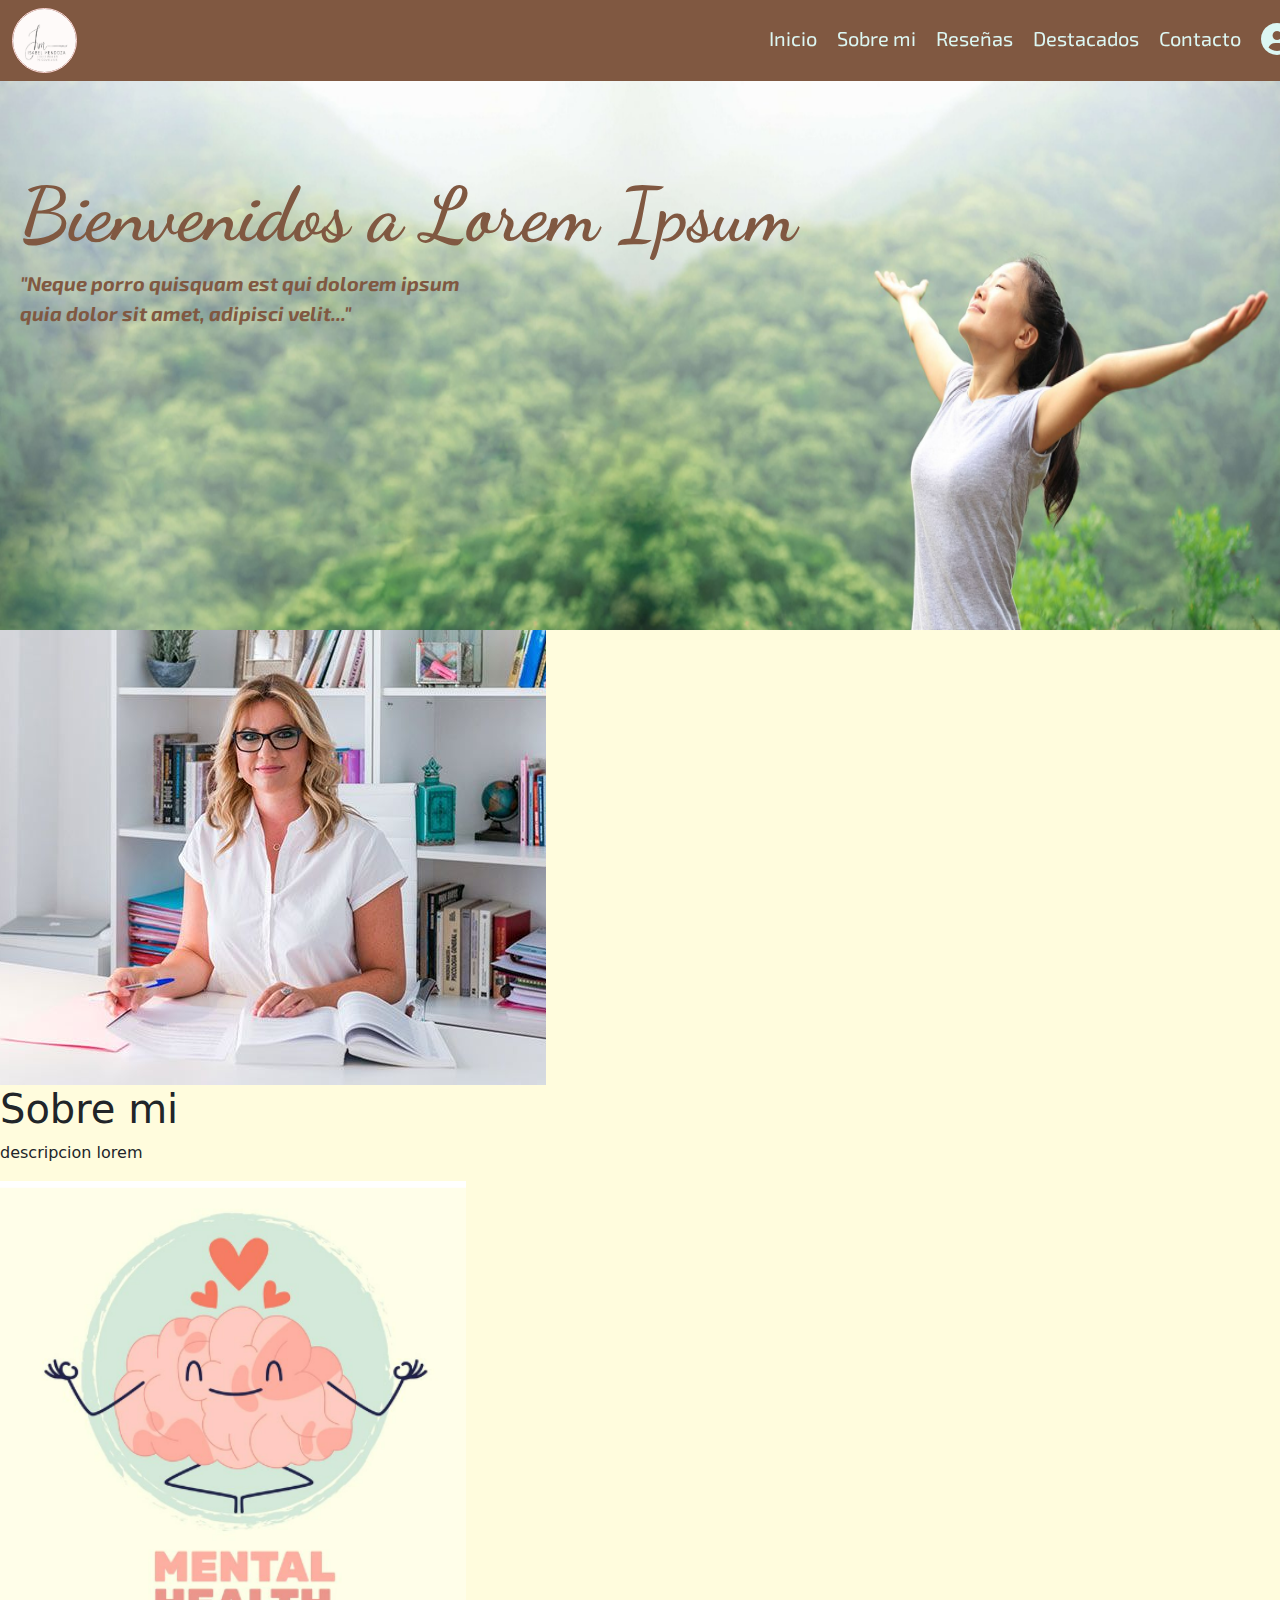
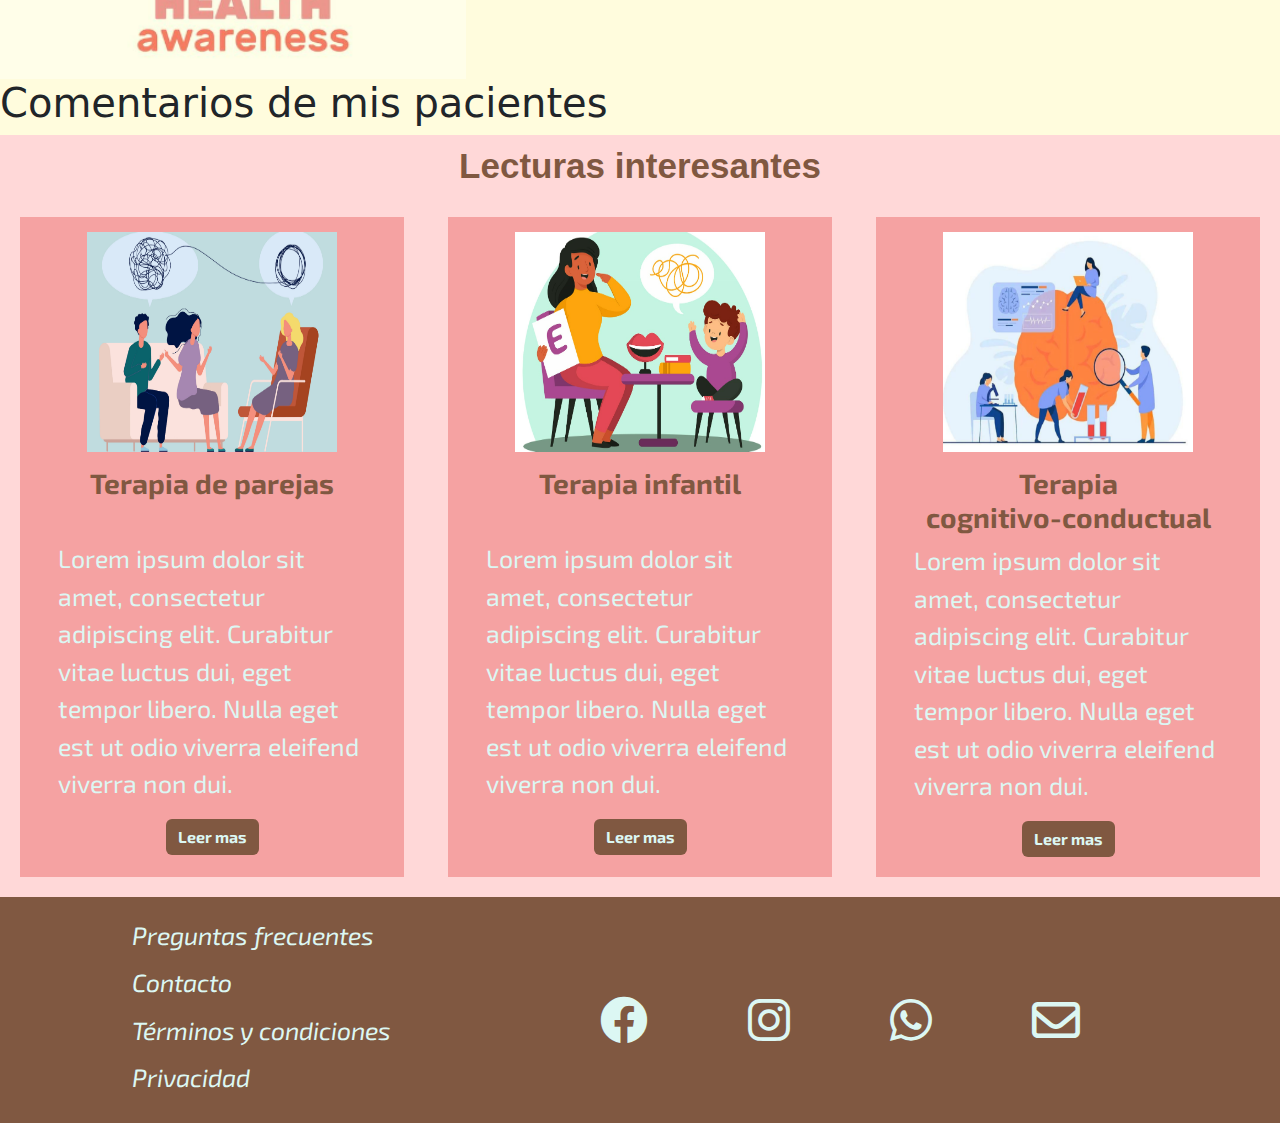
==== commit 53aecbc8: "actualizacionMediaQuery" ====
--- a/index.html
+++ b/index.html
@@ -81,7 +81,8 @@
                 </div>
                 <div class="textos">
                     <h3>Terapia de parejas</h3>
-                    <p>Lorem ipsum dolor sit amet, consectetur adipiscing elit. Curabitur vitae luctus dui, eget tempor libero. Nulla eget est ut odio viverra eleifend viverra non dui. </p>
+                    <p class="parrafo">Lorem ipsum dolor sit amet, consectetur adipiscing elit. Curabitur vitae
+                         luctus dui, eget tempor libero. Nulla eget est ut odio viverra eleifend viverra non dui. </p>
                     <div class="botones">
                         <a class="btn btn-primary" href="./paginas/paglecturas/terapiaparejas.html" role="button">Leer mas</a>    
                     </div>
@@ -93,7 +94,8 @@
                 </div>
                 <div class="textos">
                     <h3>Terapia infantil</h3>
-                    <p>Lorem ipsum dolor sit amet, consectetur adipiscing elit. Curabitur vitae luctus dui, eget tempor libero. Nulla eget est ut odio viverra eleifend viverra non dui. </p>                 
+                    <p class="parrafo">Lorem ipsum dolor sit amet, consectetur adipiscing elit. Curabitur vitae
+                         luctus dui, eget tempor libero. Nulla eget est ut odio viverra eleifend viverra non dui.</p>
                     <div class="botones">
                         <a class="btn btn-primary" href="./paginas/paglecturas/terapiaInf.html" role="button">Leer mas</a>    
                     </div>
@@ -104,8 +106,9 @@
                     <img src="./recursos/imagenes/Captura de pantalla (1901).png" alt="">
                 </div>
                 <div class="textos">
-                    <h3> &nbsp;&nbsp;&nbsp;&nbsp;&nbsp;&nbsp;&nbsp;&nbsp;&nbsp;&nbsp;Terapia <br> cognitivo-conductual</h3>
-                    <p>Lorem ipsum dolor sit amet, consectetur adipiscing elit. Curabitur vitae luctus dui, eget tempor libero. Nulla eget est ut odio viverra eleifend viverra non dui. </p>
+                    <h3>Terapia <br> cognitivo-conductual</h3>
+                    <p>Lorem ipsum dolor sit amet, consectetur adipiscing elit. Curabitur vitae luctus dui,
+                         eget tempor libero. Nulla eget est ut odio viverra eleifend viverra non dui. </p>
                     <div class="botones">
                         <a class="btn btn-primary" href="./paginas/paglecturas/terapiaCientifica.html" role="button">Leer mas</a>    
                     </div>
--- a/recursos/css/style1.css
+++ b/recursos/css/style1.css
@@ -73,7 +73,7 @@
 }
 
 .navbar-nav li a{
-    font-family: Exo2, sans-serif;
+    font-family: "Exo 2", sans-serif;
     font-size: 20px;
     color: var(--third-color);
     text-decoration: none;
@@ -144,14 +144,14 @@
 }
 
 .banner-items h1{
-    font-family: Dancing Script, cursive;
+    font-family: "Dancing Script", cursive;
     font-weight: bold;
     font-size: 75px;
     width: 100%;
 }
 
 .banner-items p {
-    font-family: Exo2, sans-serif;
+    font-family: "Exo 2", sans-serif;
     font-size: 20px;
     font-style: italic;
     font-weight: bold;
@@ -174,7 +174,6 @@
 .contenedorD {
     display: flex;
     justify-content: space-between;
-    align-items: top;
     background-color: var(--forth-color);
     padding-top: 20px;
     padding-bottom: 20px;
@@ -206,17 +205,18 @@
 .textos h3 {
     color: var(--secondary-color);
     align-items: center;
-    font-family: Exo2, sans-serif;
+    font-family: "Exo 2", sans-serif;
+    font-size: 28px;
+    font-weight: bold;
+    min-height: 65px;
+    text-align: center;
+}
+
+.textos p {
+    align-items: center;
+    width: 80%;
+    font-family: "Exo 2", sans-serif;
     font-size: 25px;
-    font-weight: bold;
-    min-height: 60px
-}
-
-.textos p {
-    align-items: center;
-    width: 80%;
-    font-family: Exo2, sans-serif;
-    font-size: 20px;
     color: var(--third-color);
     min-height: 150px;
 }
@@ -231,12 +231,17 @@
 
 .botones .btn.btn-primary {
     color: var(--third-color);
-    font-family: Exo2, sans-serif;
+    font-family: "Exo 2", sans-serif;
     font-weight: bold;
     background-color: var(--secondary-color);
     border: var(--secondary-color);
 }
 
+.btn.btn-primary:hover {
+    color: var(--secondary-color);
+    background-color: var(--main-color);
+}
+
 /*footer */
 
 footer{
@@ -263,14 +268,14 @@
 
 #lista li {
     margin-bottom: 10px;
-    font-family: Exo2, sans-serif;
+    font-family: "Exo 2", sans-serif;
     font-size: 25px;
     font-style: italic;
     color: var(--third-color);
 }
 
 #lista a {
-    font-family: Exo2, sans-serif;
+    font-family: "Exo 2", sans-serif;
     font-size: 25px;
     font-style: italic;
     color: var(--third-color);
@@ -291,30 +296,20 @@
 
 @media (max-width: 768px) {
 
+    /*navbar*/
+
     header, nav {
         width: 768px;
     }
-
+    
     .container, .container-fluid {
         padding-left: 20px;
-    }
-
-    nav {
-        display: flex;
-        flex-direction: row;
-    }
-
-    .navbar{
-        display: flex;
-        flex-direction: row;
-        align-items: center;
-        justify-content: space-between;
-        flex-wrap: wrap;
-    }
-
+        padding-top: 5px;
+    }
+    
     .navbar-nav {
         display: flex;
-        flex-direction: row;
+        flex-direction: row;  
         align-items: center;
         justify-content:flex-start;
         padding-left: 10px;
@@ -329,14 +324,41 @@
         position: relative;
         border: none;
         color: var(--third-color);
-        padding-top: 12px;
+        margin-top: 22px;
+        margin-left: 510px;
         background: none; 
         border: none;
     }
 
+    .contenedorB{
+        margin-left: 10px;
+    }
+
     .modoOscuroOn{
         margin-left: 10px;
     }
+
+    /*Banner*/
+
+    .banner{
+        height: 400px;
+    }
+
+    .banner-items h1{
+        width: 60%;
+    }
+
+    /*Destacados imagenes*/
+    .imagenD img{
+        width: 200px;
+        height:200px;
+    }
+
+    .parrafo{
+        margin-top: 30px;
+    }
+
+    /*footer*/
 
     #lista {
         margin-left: 20px;
@@ -347,8 +369,99 @@
         padding-left: 20px;
         padding-right: 20px; 
     }
+
+}    
     
-
-}
-
-
+@media (max-width: 375px)
+ and (max-height: 667px) {
+
+    /*navbar*/
+
+    header, nav {
+        width: 667px;
+    }
+
+    .container, .container-fluid {
+        padding-top: 5px;
+    }
+
+    .abrirMenu{
+        margin-left: 420px;
+    }
+
+    .contenedorB{
+        margin-left: 10px;
+    }
+
+    .modoOscuroOn{
+        margin-left: 10px;
+    }
+
+    /*banner*/
+
+    .banner{
+        width: 667px;
+    }
+
+    .banner-items h1{
+        width: 65%;
+        font-size: 60px;
+    }
+
+    /*seccion Destacados*/
+
+    #Destacados {
+        width: 667px;
+    }
+
+    .contenedorD{
+        width: 667px;
+        flex-direction: column;
+        align-items: center;
+    }
+
+    .cajaD{
+        width: 75%;
+        align-self: center;
+        align-items: center;
+    }
+
+    #tarjeta1 {
+        margin-left: 0;
+        margin-bottom: 20px;
+    }
+
+    #tarjeta2 {
+        margin-bottom: 20px;
+    }
+
+    #tarjeta3 {
+        margin-right: 0;
+    }
+
+    .imagenD img{
+        width: 300px;
+        height: 300px;
+    }
+
+    .parrafo {
+        margin-top: 0px;
+    }
+
+    .textos h3 {
+        margin-bottom: 0px;
+        min-height: auto;
+    }
+
+    .textos p {
+        margin-top: 5px;
+        min-height: auto;
+    }
+
+    footer {
+        width: 667px;
+    }
+}
+
+
+
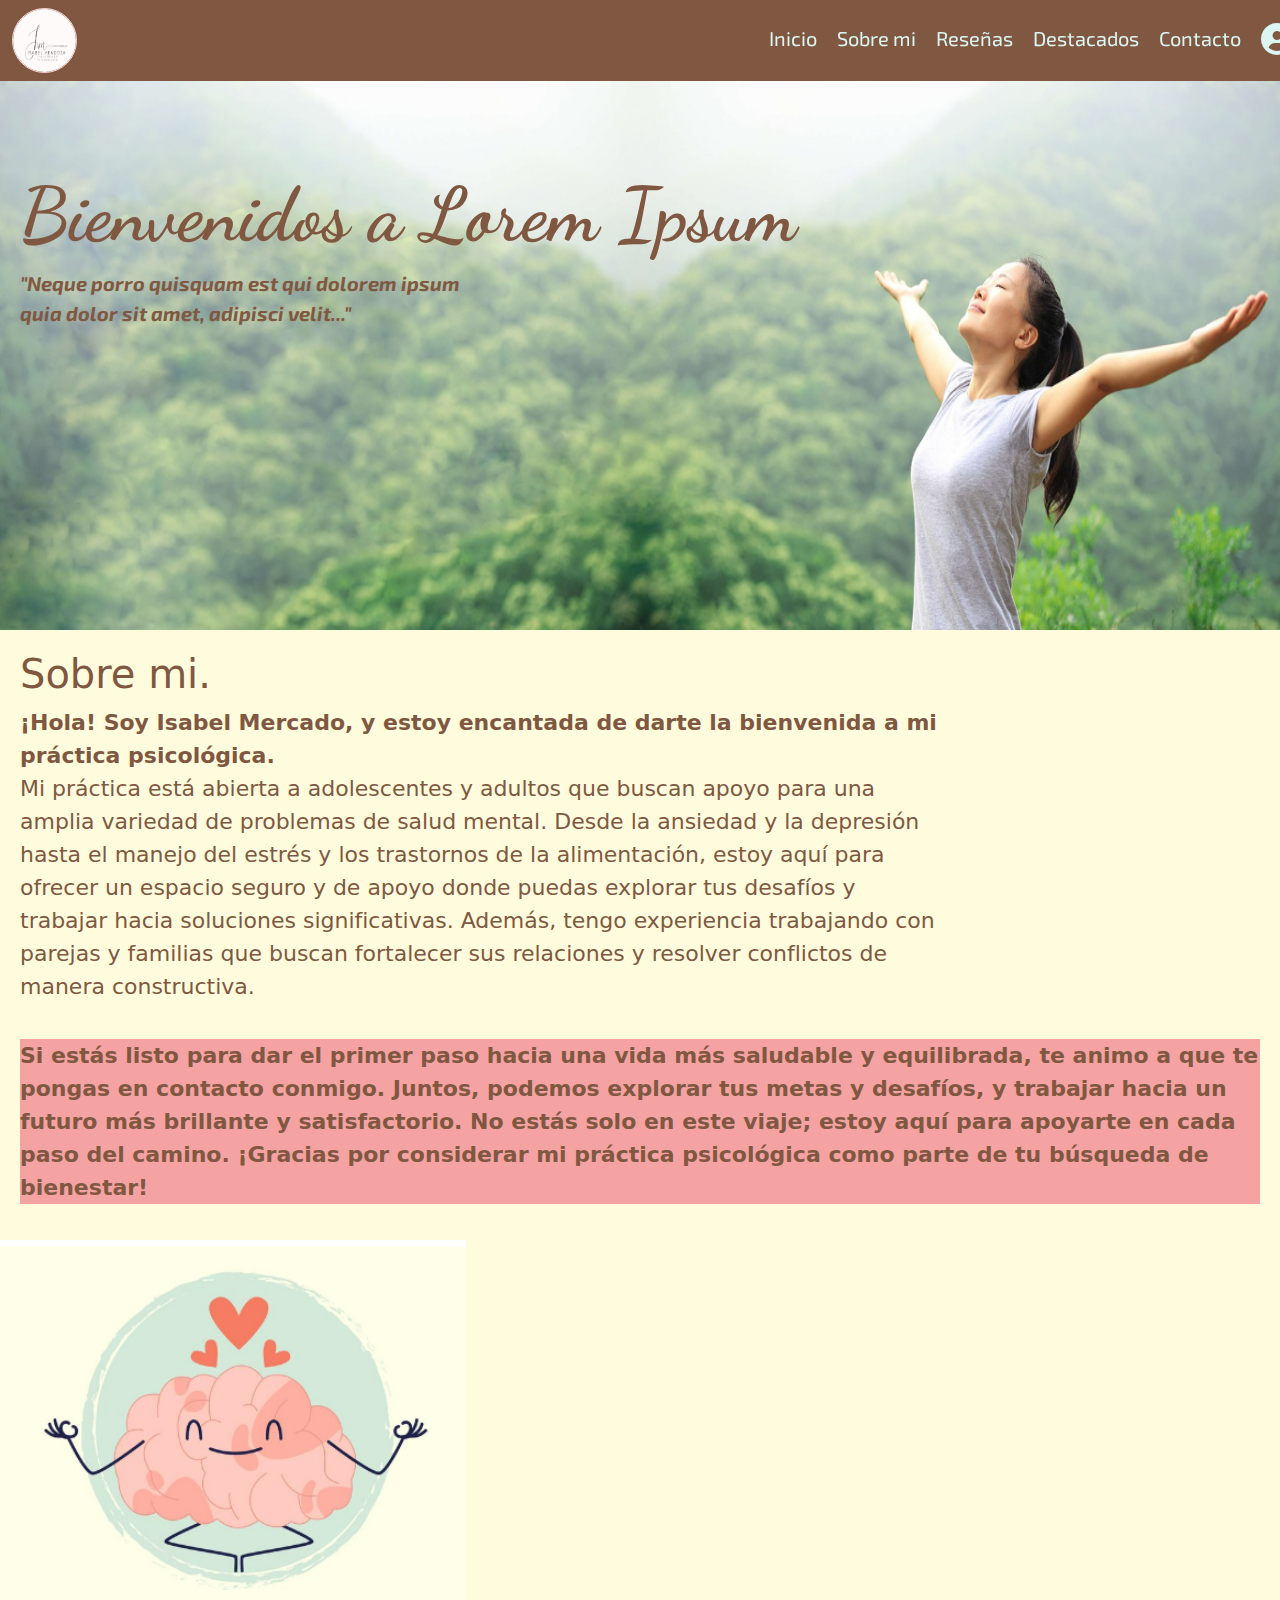
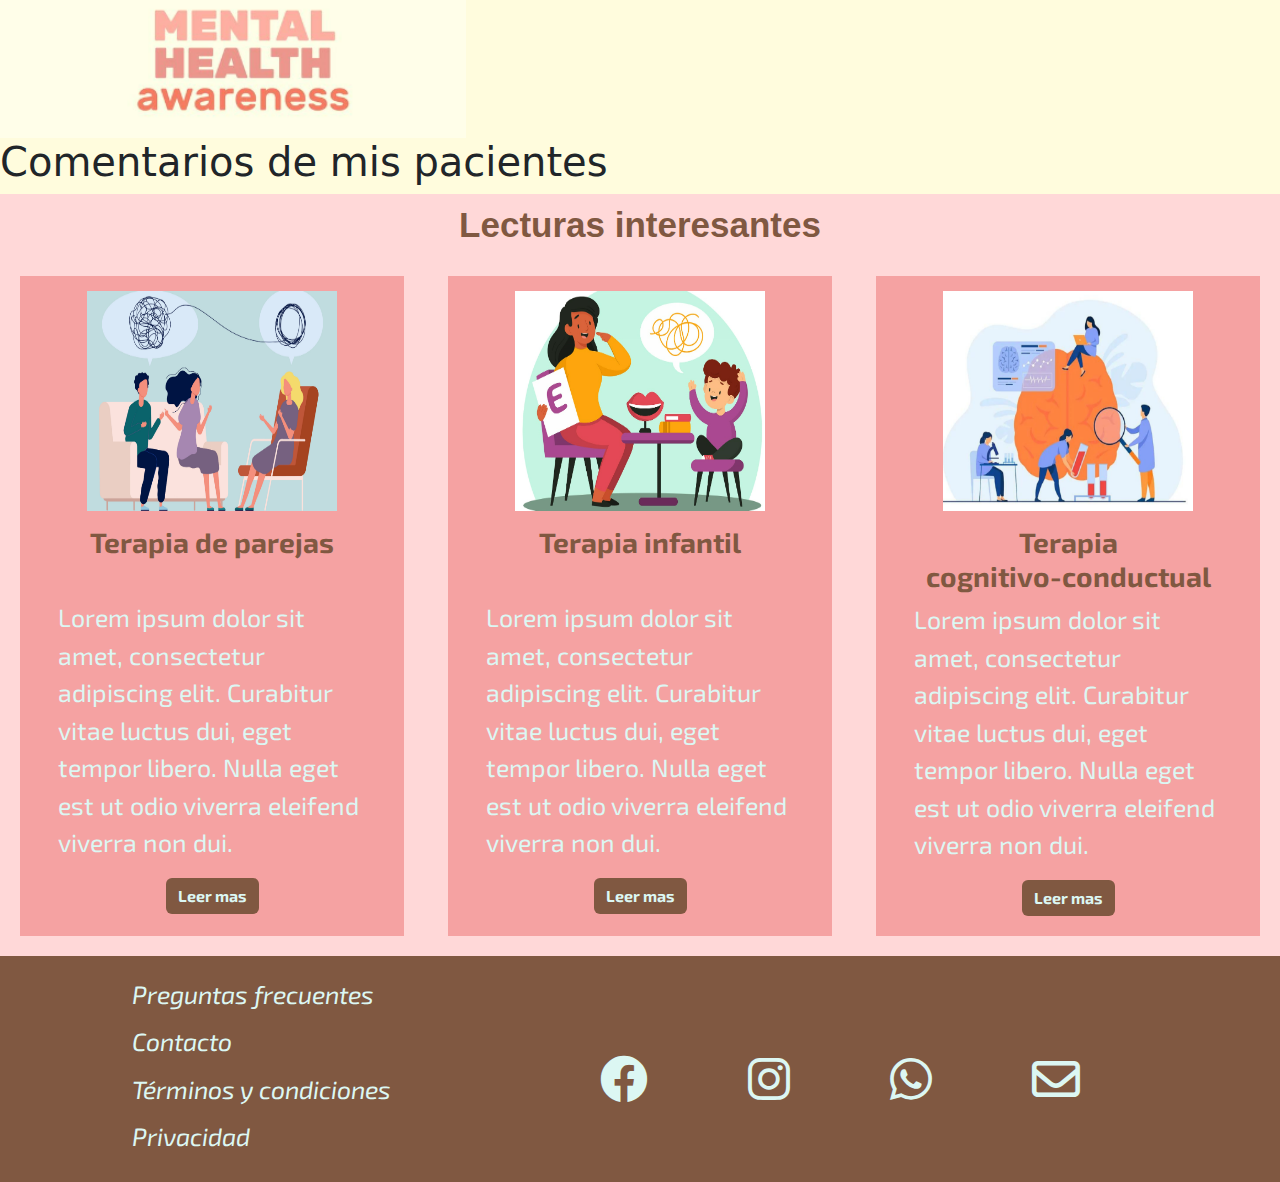
==== commit 67e270f6: "seccionSobremi" ====
--- a/index.html
+++ b/index.html
@@ -58,13 +58,24 @@
         </div>
     </div>
     <section id="SobreMi"> <!--presentacion del profesional-->
-        <div>
-            <img src="./recursos/imagenes/Captura de pantalla (1873).png" alt="baner"> <!--foto del psicologo-->
-        </div>
-        <div>
-            <h1>Sobre mi</h1>
-            <p>descripcion lorem</p>
-        </div>
+        <div class="contenedorS">
+            <div class="text-and-image">
+              <div class="presentacion">
+               <h1>Sobre mi.</h1>
+               <b>¡Hola! Soy Isabel Mercado, y estoy encantada de darte la bienvenida a mi práctica psicológica.</b>
+               <p>Mi práctica está abierta a adolescentes y adultos que buscan apoyo para una amplia variedad de problemas de salud mental. Desde la ansiedad y la depresión hasta el manejo del estrés y los trastornos de la alimentación, estoy aquí para ofrecer un espacio seguro y de apoyo donde puedas explorar tus desafíos y trabajar hacia soluciones significativas. Además, tengo experiencia trabajando con parejas y familias que buscan fortalecer sus relaciones y resolver conflictos de manera constructiva.</p>
+               </div>
+             
+             <img src="C:\Users\maria\OneDrive\Escritorio\MATEO\IMG-20240504-WA0027.jpg" alt="baner" class="imagenSico"> <!--foto del psicologo-->
+             
+            </div>
+            <div class="textoS">
+                <p><b>Si estás listo para dar el primer paso hacia una vida más saludable y equilibrada, te animo a que te pongas en contacto conmigo. Juntos, podemos explorar tus metas y desafíos, y trabajar hacia un futuro más brillante y satisfactorio. No estás solo en este viaje; estoy aquí para apoyarte en cada paso del camino.
+                
+                     ¡Gracias por considerar mi práctica psicológica como parte de tu búsqueda de bienestar!</b></p>
+                
+            </div>
+       </div> 
     </section>
     <section id="Reseñas">    <!--seccion de comentarios de pacientes-->
         <div>
--- a/recursos/css/style1.css
+++ b/recursos/css/style1.css
@@ -156,6 +156,49 @@
     font-style: italic;
     font-weight: bold;
     width: 60%;
+}
+/*seccion sobre mi*/
+
+/*body, html {
+    margin: 0;
+    padding: 0;
+    box-sizing: border-box;
+    background-color: #ffd8d8;
+}*/
+
+.contenedorS {
+    padding: 20px;
+}
+
+.text-and-image {
+    display: flex;
+    align-items: center;
+    margin-bottom: 20px;
+}
+
+.presentacion {
+    flex: 1;
+    margin: 0;
+    padding-right: 20px; 
+    
+    color: #805841;
+    font-size: 22px;
+}
+
+.imagenSico {
+    width:300px; 
+    height: 300px; 
+    border-radius: 50%; 
+    object-fit: cover;
+    background-size: cover;
+}
+
+.textoS {
+    width: 100%;
+    margin-top: 20px;
+    color:#805841 ;
+    font-size: 22px;
+    background-color:#f5a2a2;
 }
 
 /* seccion destacados */
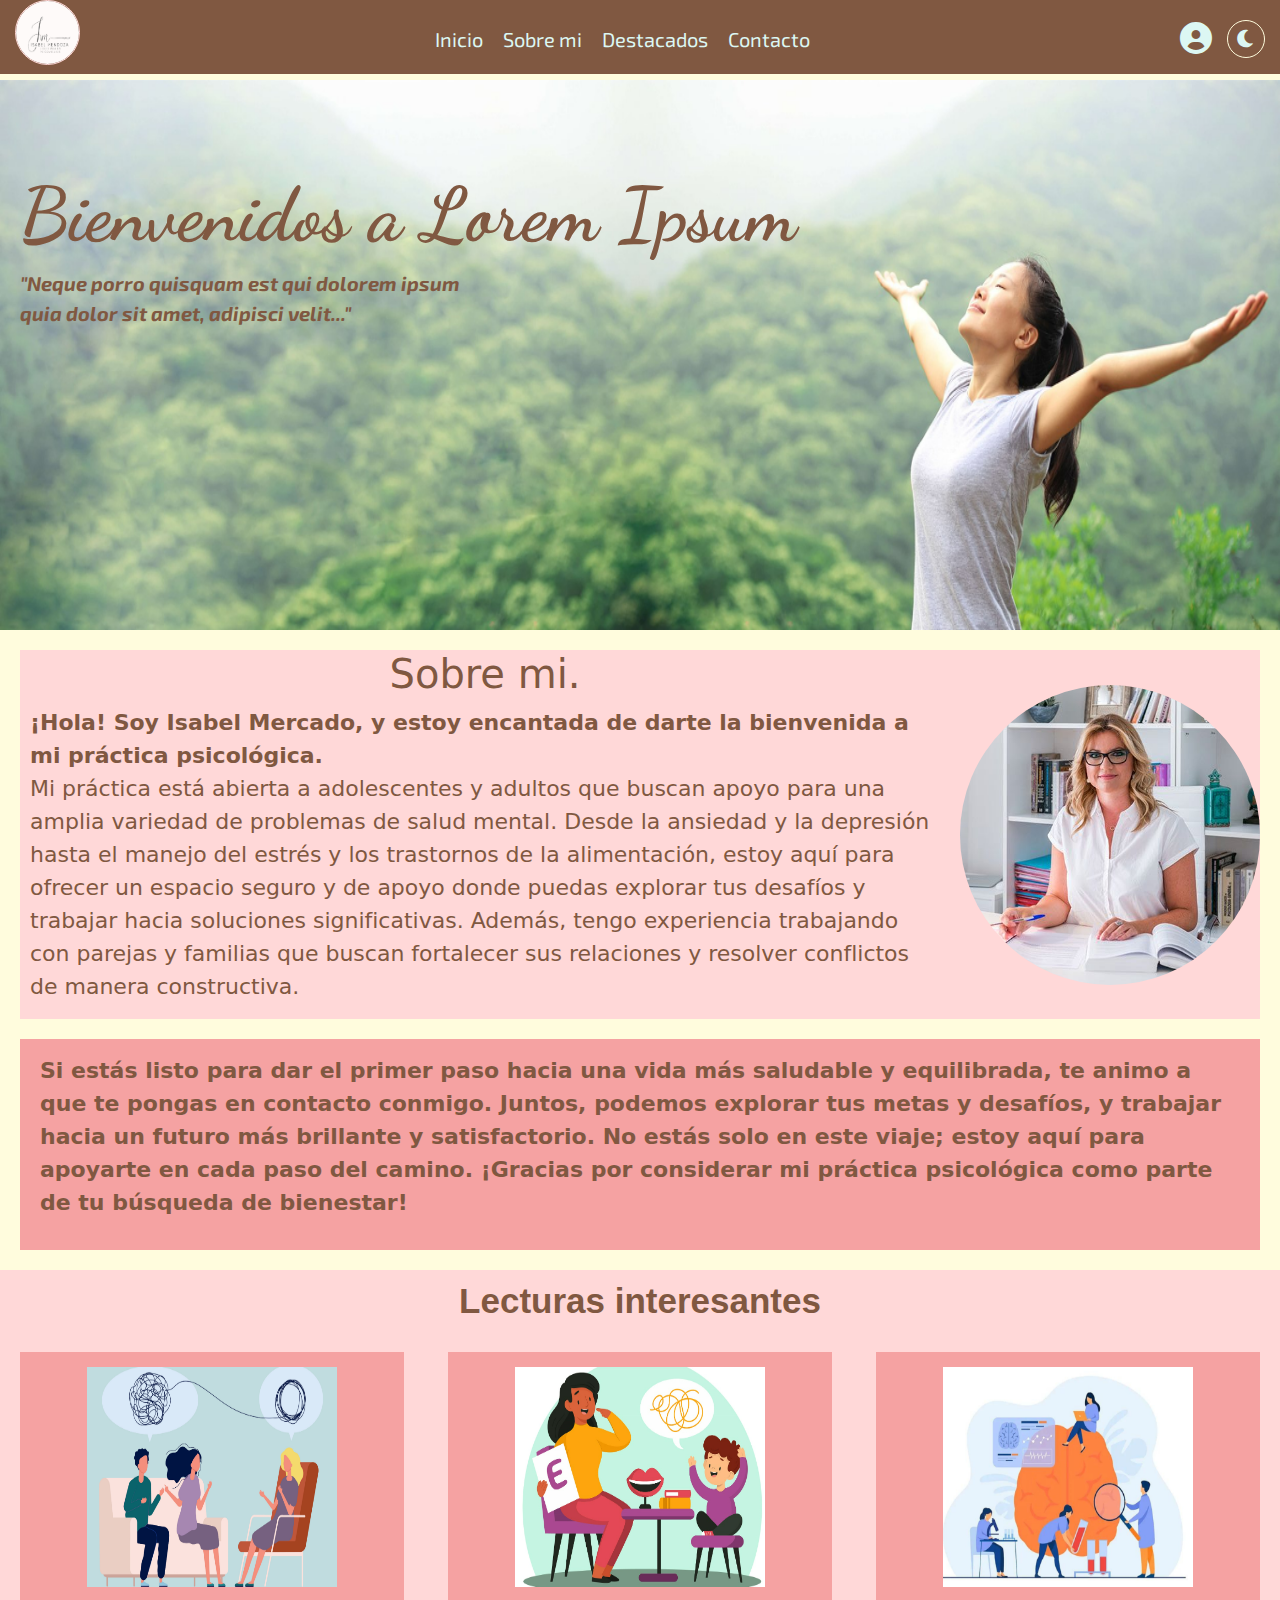
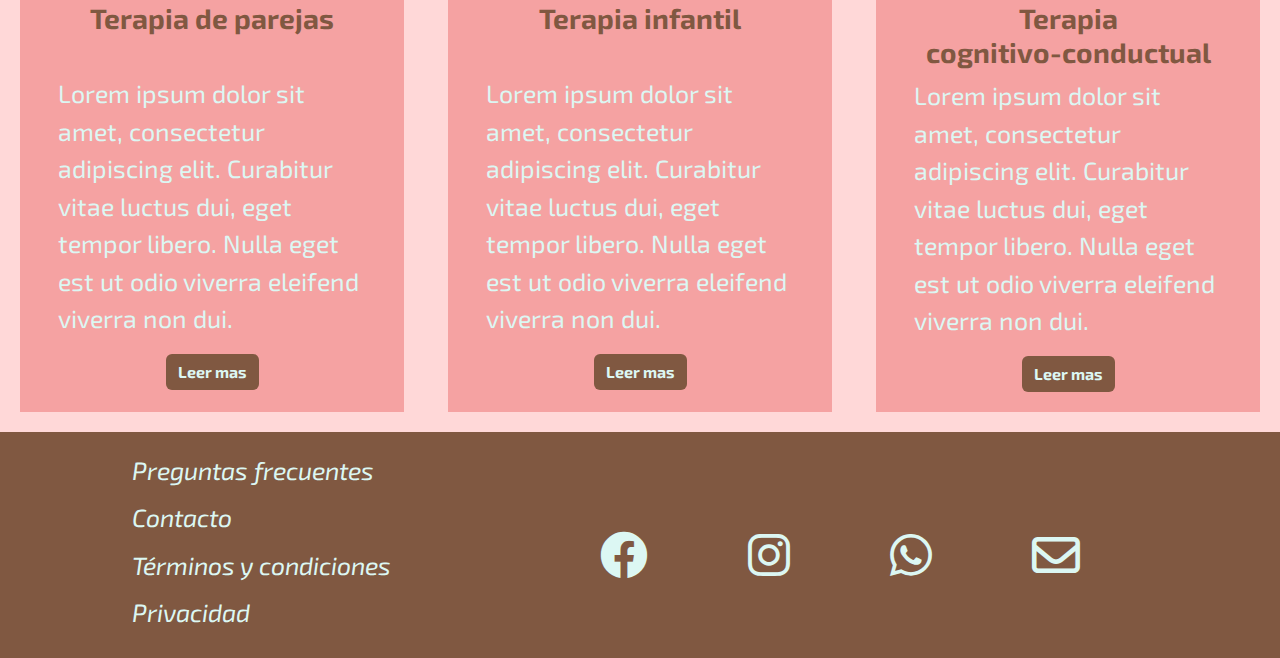
==== commit effeff96: "actualizacionPaginalPrincipal" ====
--- a/index.html
+++ b/index.html
@@ -14,43 +14,48 @@
 </head>
 <body>
     <a class="nivel" href="./index.html">nivel1</a>
-    <Header>
-        <nav class="navbar navbar-expand-lg">
-            <div class="contenedorN">
-                <div class="container-fluid" id="cabecera">
-                    <a href="#">
-                        <img id="logotipo" src="./recursos/imagenes/WhatsApp Image 2024-04-28 at 21.53.18.jpeg" alt="logo"> <!--logotipo de la pagina-->
-                    </a>
-                </div>
-                <div>
-                <button class="abrirMenu">
-                    <i class="fa-solid fa-bars fa-2x"></i>
-                </button>
-                <button class="cerrarMenu">
-                    <i class="fa-regular fa-circle-xmark"></i>
-                </button>
-                <ul class="navbar-nav me-auto mb-2 lg-0">
-                    <li class="nav-item"><a href="#">Inicio</a></li>
-                    <li class="nav-item"><a href="#SobreMi">Sobre mi</a></li> 
-                    <li class="nav-item"><a href="#Reseñas">Reseñas</a></li>
-                    <li class="nav-item"><a href="#Destacados">Destacados</a></li>
-                    <li class="nav-item"><a href="./paginas/formulario.html">Contacto</a></li> 
+    <header>
+        <nav class="barraNav">
+            <a class="logo" href="#">
+                <img id="logotipo" src="./recursos/imagenes/logoPsico.jpeg" alt="logo">
+            </a>
+            <button class="abrirMenu">
+                <i class="fa-solid fa-bars fa-2x"></i>
+            </button>
+            <div class="contenedorList">
+                <ul>
+                    <li>
+                        <button class="cerrarMenu">
+                            <i class="fa-regular fa-circle-xmark fa-2x"></i>
+                        </button>
+                    </li>
+                    <li class="navItem"><a href="#">Inicio</a></li>
+                    <li class="navItem"><a href="#SobreMi">Sobre mi</a></li>
+                    <li class="navItem"><a href="#Destacados">Destacados</a></li>
+                    <li class="navItem"><a href="./paginas/formulario.html">Contacto</a></li>
                 </ul>
-                </div>
-                <div class="contenedorB">
-                    <a href="./paginas/sesiones/login.html">
-                        <i class="fa-solid fa-circle-user fa-2x"></i>
-                    </a>
-                    <button class="modoOscuroOn">
-                        <i class="fa-solid fa-moon"></i>
-                    </button>
-                    <button class="modoOscuroOff">
-                        <i class="fa-solid fa-sun"></i>
-                    </button>
-                </div>
+            </div>
+            <div class="contenedorIconos">
+                <ul>
+                    <li>
+                        <a href="./paginas/sesiones/login.html">
+                            <i class="fa-solid fa-circle-user fa-2x"></i>
+                        </a>
+                    </li>
+                    <li>
+                        <button class="btn btn-secondary modoOscuroOn">
+                            <i class="fa-solid fa-moon"></i>
+                        </button>
+                    </li>
+                    <li>
+                        <button class="btn btn-secondary modoOscuroOff">
+                            <i class="fa-solid fa-sun"></i>
+                        </button>
+                    </li>
+                </ul>
             </div>
         </nav>
-    </Header>
+    </header>
     <div class="banner">
         <div class="banner-items">
             <h1>Bienvenidos a Lorem Ipsum</h1>
@@ -65,9 +70,7 @@
                <b>¡Hola! Soy Isabel Mercado, y estoy encantada de darte la bienvenida a mi práctica psicológica.</b>
                <p>Mi práctica está abierta a adolescentes y adultos que buscan apoyo para una amplia variedad de problemas de salud mental. Desde la ansiedad y la depresión hasta el manejo del estrés y los trastornos de la alimentación, estoy aquí para ofrecer un espacio seguro y de apoyo donde puedas explorar tus desafíos y trabajar hacia soluciones significativas. Además, tengo experiencia trabajando con parejas y familias que buscan fortalecer sus relaciones y resolver conflictos de manera constructiva.</p>
                </div>
-             
-             <img src="C:\Users\maria\OneDrive\Escritorio\MATEO\IMG-20240504-WA0027.jpg" alt="baner" class="imagenSico"> <!--foto del psicologo-->
-             
+                <img src="./recursos/imagenes/Psicologa.png" alt="baner" class="imagenSico"> <!--foto del psicologo-->
             </div>
             <div class="textoS">
                 <p><b>Si estás listo para dar el primer paso hacia una vida más saludable y equilibrada, te animo a que te pongas en contacto conmigo. Juntos, podemos explorar tus metas y desafíos, y trabajar hacia un futuro más brillante y satisfactorio. No estás solo en este viaje; estoy aquí para apoyarte en cada paso del camino.
@@ -76,19 +79,12 @@
                 
             </div>
        </div> 
-    </section>
-    <section id="Reseñas">    <!--seccion de comentarios de pacientes-->
-        <div>
-            <img src="./recursos/imagenes/Captura de pantalla (1870).png" alt="">
-        </div>
-        <h1>Comentarios de mis pacientes</h1>
-    </section>
     <section id="Destacados"> <!--lecturas recomendadas por el profesional-->
             <h1>Lecturas interesantes</h1>
         <div class="contenedorD">
             <div class="cajaD" id="tarjeta1">
                 <div class="imagenD">
-                    <img src="./recursos/imagenes/Captura de pantalla (1896).png" alt="">
+                    <img src="./recursos/imagenes/psicologiaParejas.png" alt="">
                 </div>
                 <div class="textos">
                     <h3>Terapia de parejas</h3>
@@ -101,7 +97,7 @@
             </div>
             <div class="cajaD" id="tarjeta2">
                 <div class="imagenD">
-                    <img src="./recursos/imagenes/Captura de pantalla (1897).png" alt="">
+                    <img src="./recursos/imagenes/psicologiaInfantil.png" alt="">
                 </div>
                 <div class="textos">
                     <h3>Terapia infantil</h3>
@@ -114,7 +110,7 @@
             </div>
             <div class="cajaD" id="tarjeta3">
                 <div class="imagenD">
-                    <img src="./recursos/imagenes/Captura de pantalla (1901).png" alt="">
+                    <img src="./recursos/imagenes/PsicologiaCientifica.png" alt="">
                 </div>
                 <div class="textos">
                     <h3>Terapia <br> cognitivo-conductual</h3>
@@ -153,5 +149,6 @@
             </div>
         </div>
     </footer>
+    <script src="./recursos/javascript/menu.js"></script>
 </body>
 </html>--- a/recursos/css/style1.css
+++ b/recursos/css/style1.css
@@ -1,7 +1,6 @@
 /* google fonts */
 @import url('https://fonts.googleapis.com/css2?family=Dancing+Script:wght@400..700&family=Exo+2:ital,wght@0,100..900;1,100..900&family=Montserrat:ital,wght@0,100..900;1,100..900&display=swap');
 
-/* selector de colores*/
 :root {
     --main-color: #fffcdd;
     --secondary-color: #805841;
@@ -10,6 +9,12 @@
     --fifth-color: #f5a2a2;
 }
 
+* {
+    margin: 0;
+    padding: 0;
+    box-sizing: border-box;
+}
+
 body {
     background-color: var(--main-color);
     padding-top: 80px;
@@ -17,28 +22,27 @@
 
 section[id] {
     scroll-margin-top: 80px;
-
-}
-
-html{
+}
+
+html {
     scroll-behavior: smooth;
 }
 
-/*Header y navbar*/
+/* Header y navbar */
 .nivel {
     display: none;
 }
 
-/*logo */
-
+/* Logo */
 #logotipo {
     width: 65px;
     height: 65px;
     border-radius: 50%;
     border: 1px solid var(--forth-color);
-}
-
-header{
+    margin-left: 15px;
+}
+
+header {
     background-color: var(--secondary-color);
     position: fixed;
     left: 0;
@@ -46,67 +50,73 @@
     right: 0;
     width: 100%;
     z-index: 100;
-}
-
-.contenedorN {
     display: flex;
     flex-direction: row;
-}
-
-.navbar {
-    display: flex;
-    align-items: center;
+    align-items: center;
+}
+
+.barraNav {
+    width: 100%;
+    display: flex;
     justify-content: space-between;
+}
+
+
+.contenedorList {
+    display: flex;
+    flex-direction: row;
+    align-items: center;
+    margin-top: 20px;
+}
+
+.contenedorList ul {
+    display: flex;
+    flex-direction: row;
+    list-style: none;
+}
+
+.contenedorList ul li {
+    margin-right: 20px;
+}
+
+.contenedorList li a{
+    font-family: "Exo 2", sans-serif;
+    font-size: 20px;
+    color: var(--third-color);
     text-decoration: none;
 }
 
-.navbar-nav {
-    display: flex;
-    align-items: center;
-    padding-left: 680px;
-    padding-top: 15px;
-}
-
-.navbar-nav li {
-    margin-right: 20px;
-    white-space: nowrap;
-}
-
-.navbar-nav li a{
-    font-family: "Exo 2", sans-serif;
-    font-size: 20px;
-    color: var(--third-color);
-    text-decoration: none;
-}
-
-.nav-item:hover {
+.navItem:hover {
     background-color: var(--fifth-color);
     border-radius: 50%;
 }
 
-.abrirMenu {
-    display: none;
-}
-
-.cerrarMenu {
-    display: none;
-}
-
-.contenedorB {
+.contenedorIconos ul {
     display: flex;
     flex-direction: row;
-    align-items: center;
-    justify-content: space-evenly;
-}
-
+    list-style: none;
+    align-items: center;
+    margin-top: 20px;
+}
+
+.contenedorIconos ul li {
+    margin-left: 15px;
+}
+
+.fa-circle-user{
+    color: var(--third-color);
+}
+
+.fa-circle-user:hover{
+    background-color: var(--fifth-color);
+    border-radius: 50%;
+}
 
 .modoOscuroOn {
     background-color: var(--secondary-color);
     border: 1px solid var(--main-color);
     border-radius: 50%;
     color: var(--third-color);
-    margin-right: 10px;
-    margin-left: 5px;
     padding: 8px;
     cursor: pointer;
     font-size: 20px;
@@ -123,10 +133,18 @@
     display: none;
 }
 
+.abrirMenu {
+    display: none;
+}
+
+.cerrarMenu {
+    display: none;
+}
+
 /*seccion inicio*/
 
 .banner {
-    background-image: url(../imagenes/Captura\ de\ pantalla\ \(1887\).png);
+    background-image: url(../imagenes/bannerInicio.png);
     background-size: 100% 100%;
     background-repeat: no-repeat;
     position: relative;
@@ -159,13 +177,6 @@
 }
 /*seccion sobre mi*/
 
-/*body, html {
-    margin: 0;
-    padding: 0;
-    box-sizing: border-box;
-    background-color: #ffd8d8;
-}*/
-
 .contenedorS {
     padding: 20px;
 }
@@ -174,15 +185,20 @@
     display: flex;
     align-items: center;
     margin-bottom: 20px;
+    background-color: var(--forth-color);
 }
 
 .presentacion {
     flex: 1;
     margin: 0;
     padding-right: 20px; 
-    
-    color: #805841;
+    padding-left: 10px;
+    color: var(--secondary-color);
     font-size: 22px;
+}
+
+.presentacion h1 {
+    text-align: center;
 }
 
 .imagenSico {
@@ -195,10 +211,13 @@
 
 .textoS {
     width: 100%;
-    margin-top: 20px;
-    color:#805841 ;
+    padding-top: 15px;
+    padding-bottom: 15px;
+    padding-left: 20px;
+    padding-right: 20px;
+    color:var(--secondary-color);
     font-size: 22px;
-    background-color:#f5a2a2;
+    background-color:var(--fifth-color);
 }
 
 /* seccion destacados */
@@ -339,45 +358,24 @@
 
 @media (max-width: 768px) {
 
-    /*navbar*/
-
-    header, nav {
-        width: 768px;
-    }
-    
-    .container, .container-fluid {
-        padding-left: 20px;
-        padding-top: 5px;
-    }
-    
-    .navbar-nav {
-        display: flex;
-        flex-direction: row;  
-        align-items: center;
-        justify-content:flex-start;
-        padding-left: 10px;
-    }
-
-    .nav-item {
-        display: none;
-    }
-
-    .abrirMenu{
-        display: block;
-        position: relative;
-        border: none;
-        color: var(--third-color);
-        margin-top: 22px;
-        margin-left: 510px;
-        background: none; 
-        border: none;
-    }
-
-    .contenedorB{
-        margin-left: 10px;
-    }
-
-    .modoOscuroOn{
+    /*header y navbar*/
+    header{
+        flex-wrap: wrap;
+    }
+
+    .contenedorIconos {
+        flex-wrap: wrap;
+    }
+
+    .contenedorList ul {
+        flex-wrap: wrap;
+    }
+
+    .contenedorList ul li {
+        margin-right: 10px;
+    }
+
+    .contenedorIconos ul li {
         margin-left: 10px;
     }
 
@@ -401,49 +399,100 @@
         margin-top: 30px;
     }
 
-    /*footer*/
-
-    #lista {
+    /*pie de pagina*/
+
+    .contenedorF {
+        padding: 20px;
+    }
+
+    #lista{
         margin-left: 20px;
-        margin-right: 20px; 
-    }
+    } 
     
     .iconos {
-        padding-left: 20px;
-        padding-right: 20px; 
-    }
-
-}    
+        padding: 10px;
+    }
+}
+
     
-@media (max-width: 375px)
- and (max-height: 667px) {
-
-    /*navbar*/
-
-    header, nav {
-        width: 667px;
-    }
-
-    .container, .container-fluid {
-        padding-top: 5px;
+@media (max-width: 375px) {
+
+    body{
+        padding-top: 0;
+    }
+
+    /*Barra de navegacion*/
+    header {
+        z-index: 99;
+    }
+
+    .contenedorList {
+        position: fixed;
+        flex-direction: column;
+        align-items: center;
+        height: 100%;
+        width: 100%;
+        z-index: 100;
+        top: 0;
+        left: 0;
+        right: 0;
+        overflow-y: auto;
+        background-color: var(--fifth-color);
+        pointer-events: none;
+        margin-top: 0px;
+        padding-top: 20px;
+        opacity: 0;
+    }
+    
+    .contenedorList ul {
+        flex-direction: column;
+        align-items: center;
+        justify-content: center;
+    }
+
+    .contenedorList ul li {
+        margin-right: 0;
+        margin-bottom: 10px;
+        align-items: center;
+    }
+
+    .navItem:hover {
+        background-color: var(--secondary-color);
+        border-radius: 50%;
+    }
+
+    .contenedorIconos{
+        width: 100%;
+        margin-left: 30px;
     }
 
     .abrirMenu{
-        margin-left: 420px;
-    }
-
-    .contenedorB{
-        margin-left: 10px;
-    }
-
-    .modoOscuroOn{
-        margin-left: 10px;
+        display: block;
+        background-color: var(--secondary-color);
+        color: var(--third-color);
+        border: none;
+        align-self: center;
+        margin-left: 100px;
+    }
+
+    .cerrarMenu{
+        display: block;
+        background-color: var(--fifth-color);
+        color: var(--secondary-color);
+        border: none;
+        align-self: center;
+    }
+
+    .menuAbierto{
+        opacity: 1;
+        pointer-events: all;
     }
 
     /*banner*/
 
-    .banner{
-        width: 667px;
+    .banner-items {
+        padding: 10px;
+        margin-top: 0;
     }
 
     .banner-items h1{
@@ -451,14 +500,36 @@
         font-size: 60px;
     }
 
+    /*seccion Sobre Mi*/
+
+
+    .text-and-image {
+        flex-direction: column;
+    }
+
+    .presentacion {
+        padding-right: 10px; 
+        padding-left: 5px;
+    }
+
+    .imagenSico {
+        width:300px; 
+        height: 300px; 
+        border-radius: 50%; 
+        object-fit: cover;
+        background-size: cover;
+    }
+
+    .textoS {
+        padding-top: 10px;
+        padding-bottom: 10px;
+        padding-left: 15px;
+        padding-right: 15px;
+    }
+    
     /*seccion Destacados*/
 
-    #Destacados {
-        width: 667px;
-    }
-
     .contenedorD{
-        width: 667px;
         flex-direction: column;
         align-items: center;
     }
@@ -501,10 +572,13 @@
         min-height: auto;
     }
 
-    footer {
-        width: 667px;
-    }
-}
-
-
-
+    /*pie de pagina*/
+    .contenedorF {
+        display: flex;
+        flex-direction: column;
+        align-items: center;
+    }
+}
+
+
+
